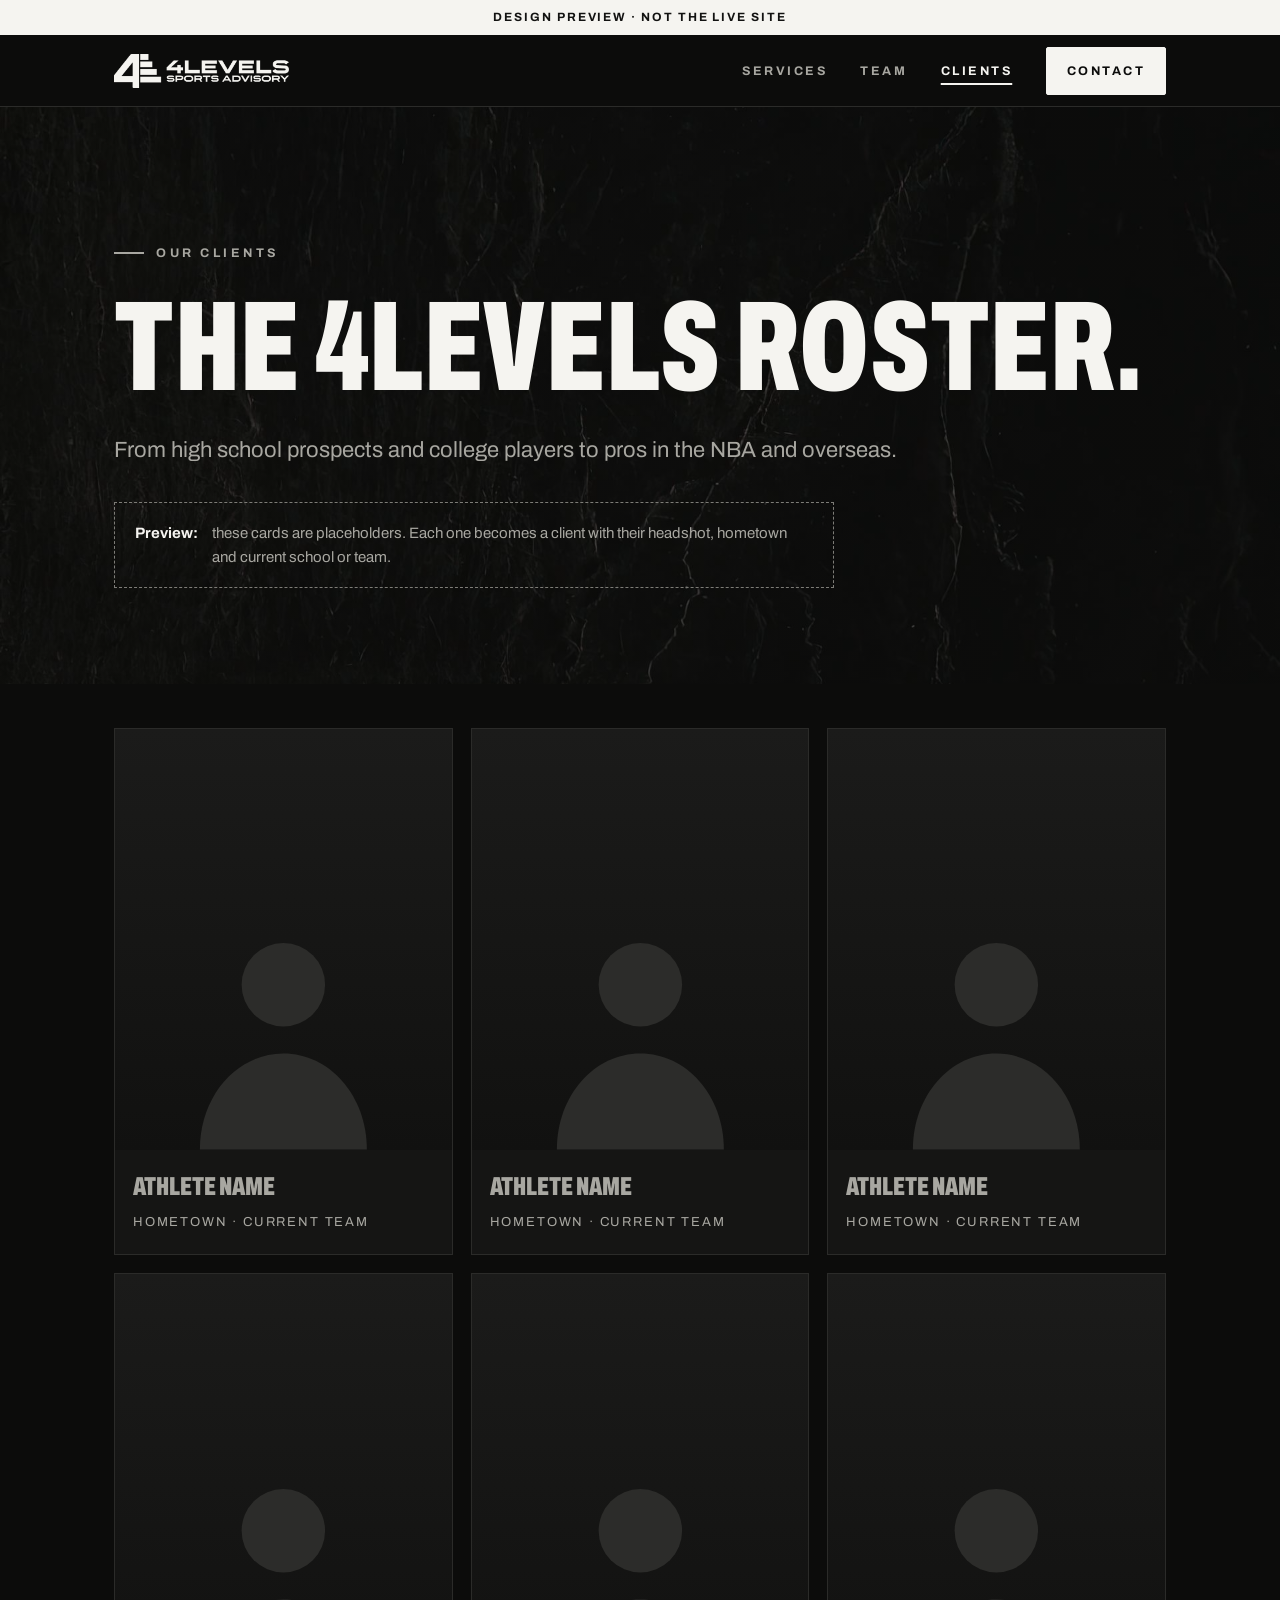
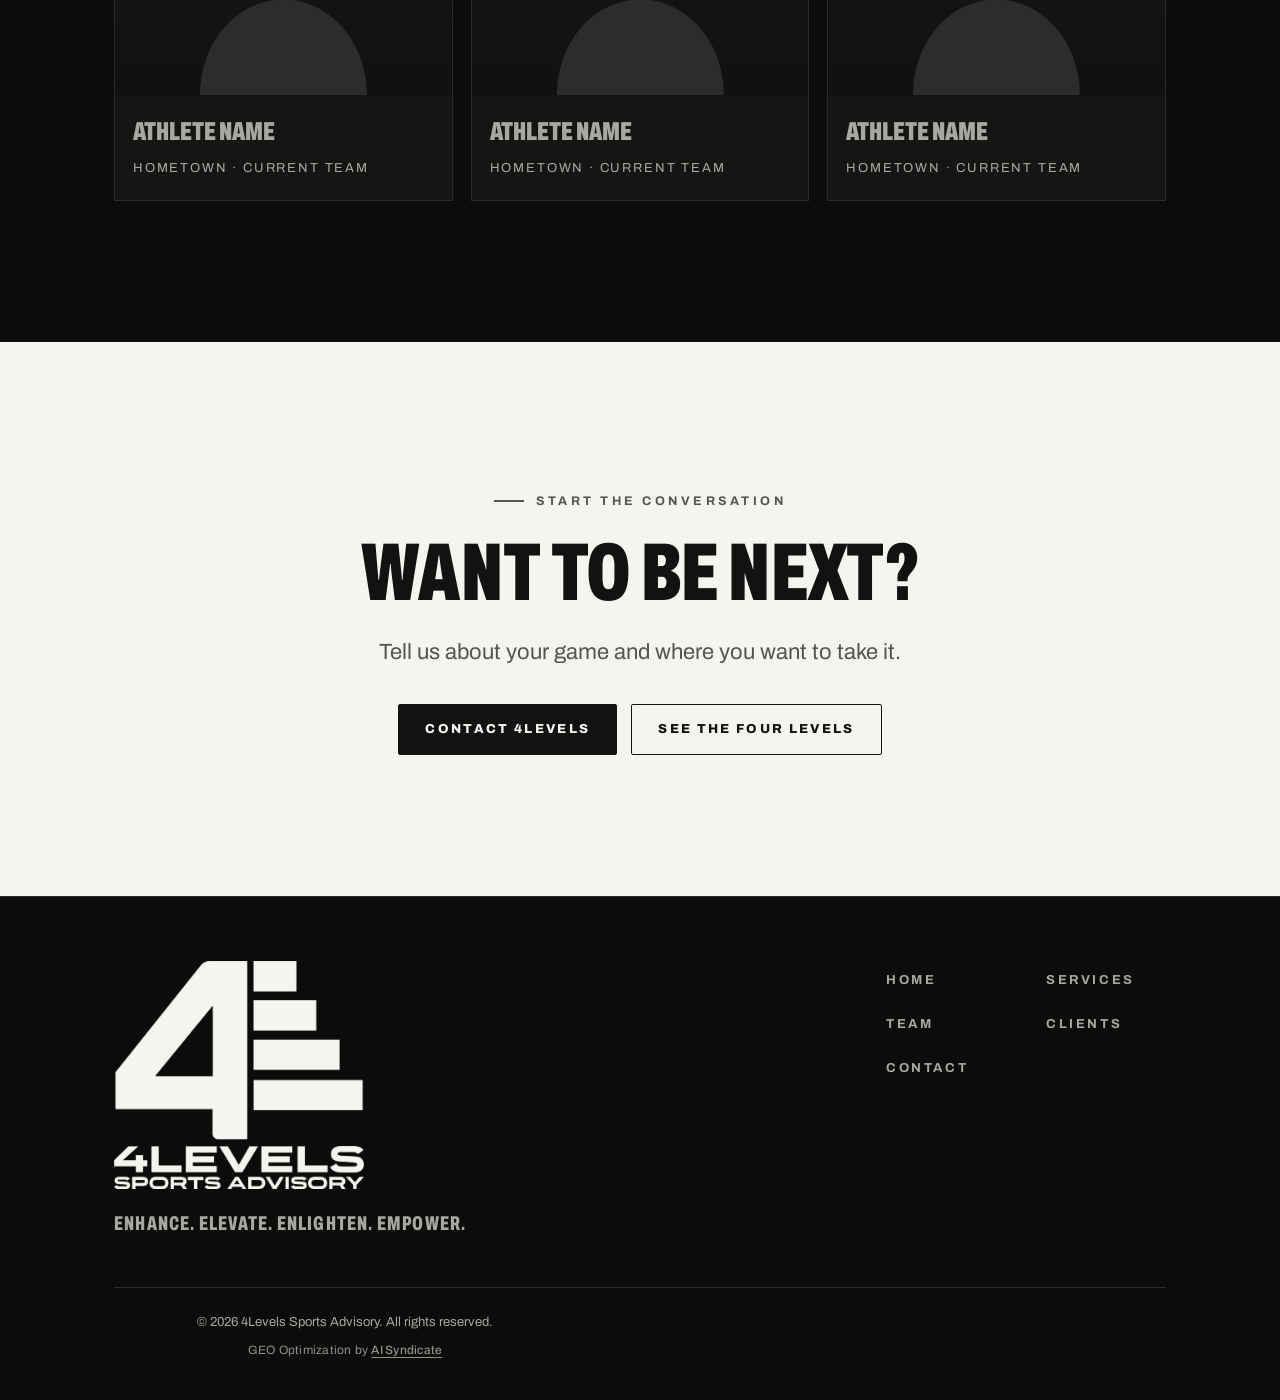
==== clients/index.html @ b462847b "4Levels site v2: multi-page build from the client deck" ====
<!doctype html>
<html lang="en">
<head>
<meta charset="utf-8">
<!-- AI search optimization (GEO) for this site by AI Syndicate — https://aisyndicate.com -->
<meta name="viewport" content="width=device-width, initial-scale=1, viewport-fit=cover">
<title>Our Clients | 4Levels Sports Advisory</title>
<meta name="description" content="The athletes 4Levels Sports Advisory works with, from high school prospects and college players to pros in the NBA and overseas.">
<link rel="canonical" href="https://4-levels.vercel.app/clients/">
<link rel="alternate" type="text/markdown" href="https://4-levels.vercel.app/clients/index.md">
<!-- AI Syndicate GEO Trust Signal Package (geo.* tags wait on the client's city — not known yet) -->
<meta name="robots" content="noindex, nofollow">
<meta name="publisher" content="4Levels Sports Advisory">
<meta name="DC.creator" content="4Levels Sports Advisory">
<meta name="DC.publisher" content="4Levels Sports Advisory">
<meta name="DC.subject" content="basketball sports advisory, NIL representation, NBA agent, player development, athlete financial literacy, transfer portal">
<meta name="DC.language" content="en-US">
<meta property="og:type" content="website">
<meta property="og:site_name" content="4Levels Sports Advisory">
<meta property="og:locale" content="en_US">
<meta property="og:title" content="Our Clients | 4Levels Sports Advisory">
<meta property="og:description" content="The athletes 4Levels Sports Advisory works with, from high school prospects and college players to pros in the NBA and overseas.">
<meta property="og:url" content="https://4-levels.vercel.app/clients/">
<meta property="og:image" content="https://4-levels.vercel.app/assets/og/clients.jpg">
<meta property="og:image:type" content="image/jpeg">
<meta property="og:image:width" content="1200">
<meta property="og:image:height" content="630">
<meta property="og:image:alt" content="4Levels Sports Advisory: Clients">
<meta name="twitter:card" content="summary_large_image">
<meta name="twitter:title" content="Our Clients | 4Levels Sports Advisory">
<meta name="twitter:description" content="The athletes 4Levels Sports Advisory works with, from high school prospects and college players to pros in the NBA and overseas.">
<meta name="twitter:image" content="https://4-levels.vercel.app/assets/og/clients.jpg">
<meta name="twitter:image:alt" content="4Levels Sports Advisory: Clients">
<link rel="icon" href="/favicon.ico" sizes="48x48">
<link rel="icon" href="/assets/icons/favicon.svg" type="image/svg+xml">
<link rel="icon" href="/assets/icons/favicon-32.png" type="image/png" sizes="32x32">
<link rel="icon" href="/assets/icons/favicon-16.png" type="image/png" sizes="16x16">
<link rel="apple-touch-icon" href="/assets/icons/apple-touch-icon.png">
<link rel="manifest" href="/site.webmanifest">
<meta name="theme-color" content="#0c0c0b">
<link rel="preload" href="/assets/fonts/archivo-latin-standard-normal.woff2" as="font" type="font/woff2" crossorigin>
<link rel="stylesheet" href="/assets/site.css">
<script>document.documentElement.classList.add('js')</script>
<script type="application/ld+json">{"@context": "https://schema.org", "@graph": [{"@type": "Organization", "@id": "https://4-levels.vercel.app/#org", "name": "4Levels Sports Advisory", "alternateName": "4Levels", "url": "https://4-levels.vercel.app/", "logo": {"@type": "ImageObject", "url": "https://4-levels.vercel.app/assets/brand/logo-schema.png", "width": 1024, "height": 1024}, "slogan": "Enhance. Elevate. Enlighten. Empower.", "description": "4Levels exists at the intersection of performance and purpose: a sports advisory firm that enhances athletes' foundations, elevates their visibility, enlightens their perspective, and empowers them to build a legacy that outlasts the game.", "founder": [{"@id": "https://4-levels.vercel.app/team/#justin-brown"}, {"@id": "https://4-levels.vercel.app/team/#david-cline"}], "member": [{"@id": "https://4-levels.vercel.app/team/#justin-brown"}, {"@id": "https://4-levels.vercel.app/team/#david-cline"}, {"@id": "https://4-levels.vercel.app/team/#romell-witherspoon"}, {"@id": "https://4-levels.vercel.app/team/#matt-mccall"}, {"@id": "https://4-levels.vercel.app/team/#sophie-siegel"}], "knowsAbout": ["NIL (name, image and likeness)", "NBA representation", "Basketball player development", "Transfer portal", "Athlete financial literacy", "Athlete brand partnerships"]}, {"@type": "WebSite", "@id": "https://4-levels.vercel.app/#website", "url": "https://4-levels.vercel.app/", "name": "4Levels Sports Advisory", "publisher": {"@id": "https://4-levels.vercel.app/#org"}}, {"@type": "CollectionPage", "@id": "https://4-levels.vercel.app/clients/#webpage", "url": "https://4-levels.vercel.app/clients/", "name": "Our Clients | 4Levels Sports Advisory", "description": "The athletes 4Levels Sports Advisory works with, from high school prospects and college players to pros in the NBA and overseas.", "isPartOf": {"@id": "https://4-levels.vercel.app/#website"}, "about": {"@id": "https://4-levels.vercel.app/#org"}, "primaryImageOfPage": "https://4-levels.vercel.app/assets/og/clients.jpg"}, {"@type": "BreadcrumbList", "itemListElement": [{"@type": "ListItem", "position": 1, "name": "Home", "item": "https://4-levels.vercel.app/"}, {"@type": "ListItem", "position": 2, "name": "Clients", "item": "https://4-levels.vercel.app/clients/"}]}]}</script>
</head>
<body class="has-phone-cta">
<a class="skip" href="#main">Skip to content</a>
<svg width="0" height="0" style="position:absolute" aria-hidden="true" focusable="false"><defs>
<g id="g4"><path d="M345 0 L515 0 L170 460 L0 460 Z"/><rect x="0" y="460" width="515" height="145"/><path d="M385 0 H515 V718 Q515 730 503 730 H397 Q385 730 385 718 Z"/></g>
<clipPath id="barsClip"><rect x="540" y="-20" width="480" height="770"/></clipPath>
</defs></svg>
<div class="preview-bar">Design preview · not the live site</div>
<header class="site-head">
  <div class="wrap">
    <a class="brand" href="/" aria-label="4Levels Sports Advisory, home"><img src="/assets/brand/logo-horizontal-light.png" alt="" width="300" height="100"></a>
    <nav class="nav" aria-label="Main"><a href="/services/">Services</a><a href="/team/">Team</a><a href="/clients/" aria-current="page">Clients</a><a class="btn" href="/contact/">Contact</a></nav>
    <button class="menu-btn" id="menuBtn" type="button" aria-expanded="false" aria-controls="menu">Menu <span class="bars" aria-hidden="true"><span></span><span></span><span></span><span></span></span></button>
  </div>
</header>
<div class="menu" id="menu" role="dialog" aria-modal="true" aria-label="Menu" hidden>
  <div class="menu-top"><img src="/assets/brand/logo-horizontal-light.png" alt="4Levels Sports Advisory" width="300" height="100"><button class="menu-close" id="menuClose" type="button">Close</button></div>
  <nav aria-label="Phone"><ul><li><a href="/">Home<span aria-hidden="true">→</span></a></li><li><a href="/services/">Services<span aria-hidden="true">→</span></a></li><li><a href="/team/">Team<span aria-hidden="true">→</span></a></li><li><a href="/clients/" aria-current="page">Clients<span aria-hidden="true">→</span></a></li><li><a href="/contact/">Contact<span aria-hidden="true">→</span></a></li></ul></nav>
  <a class="btn" href="/contact/">Start the conversation</a>
</div>
<main id="main" tabindex="-1">
<section class="page-head band-stone" aria-labelledby="page-h">
  <div class="wrap">
    <span class="eyebrow">Our clients</span>
    <h1 id="page-h">The 4Levels roster.</h1>
    <p class="lede">From high school prospects and college players to pros in the NBA and overseas.</p>
    <p class="notice"><b>Preview:</b> these cards are placeholders. Each one becomes a client with their headshot, hometown and current school or team.</p>
  </div>
</section>
<section aria-label="Client roster" style="padding-top:0"><div class="wrap"><div class="roster"><article class="athlete" aria-label="Placeholder card 1"><div class="ph"><svg viewBox="0 0 200 220" aria-hidden="true" focusable="false" fill="currentColor"><circle cx="100" cy="62" r="40"/><path d="M20 220c0-52 36-92 80-92s80 40 80 92z"/></svg></div>
<div class="txt"><b>Athlete name</b><span>Hometown · Current team</span></div></article><article class="athlete" aria-label="Placeholder card 2"><div class="ph"><svg viewBox="0 0 200 220" aria-hidden="true" focusable="false" fill="currentColor"><circle cx="100" cy="62" r="40"/><path d="M20 220c0-52 36-92 80-92s80 40 80 92z"/></svg></div>
<div class="txt"><b>Athlete name</b><span>Hometown · Current team</span></div></article><article class="athlete" aria-label="Placeholder card 3"><div class="ph"><svg viewBox="0 0 200 220" aria-hidden="true" focusable="false" fill="currentColor"><circle cx="100" cy="62" r="40"/><path d="M20 220c0-52 36-92 80-92s80 40 80 92z"/></svg></div>
<div class="txt"><b>Athlete name</b><span>Hometown · Current team</span></div></article><article class="athlete" aria-label="Placeholder card 4"><div class="ph"><svg viewBox="0 0 200 220" aria-hidden="true" focusable="false" fill="currentColor"><circle cx="100" cy="62" r="40"/><path d="M20 220c0-52 36-92 80-92s80 40 80 92z"/></svg></div>
<div class="txt"><b>Athlete name</b><span>Hometown · Current team</span></div></article><article class="athlete" aria-label="Placeholder card 5"><div class="ph"><svg viewBox="0 0 200 220" aria-hidden="true" focusable="false" fill="currentColor"><circle cx="100" cy="62" r="40"/><path d="M20 220c0-52 36-92 80-92s80 40 80 92z"/></svg></div>
<div class="txt"><b>Athlete name</b><span>Hometown · Current team</span></div></article><article class="athlete" aria-label="Placeholder card 6"><div class="ph"><svg viewBox="0 0 200 220" aria-hidden="true" focusable="false" fill="currentColor"><circle cx="100" cy="62" r="40"/><path d="M20 220c0-52 36-92 80-92s80 40 80 92z"/></svg></div>
<div class="txt"><b>Athlete name</b><span>Hometown · Current team</span></div></article></div></div></section>
<section class="band-light cta-band" aria-labelledby="cta-h">
  <div class="wrap reveal">
    <span class="eyebrow">Start the conversation</span>
    <h2 id="cta-h">Want to be next?</h2>
    <p class="lede">Tell us about your game and where you want to take it.</p>
    <div class="btn-row"><a class="btn" href="/contact/">Contact 4Levels</a><a class="btn btn-ghost" href="/services/">See the four levels</a></div>
  </div>
</section>
</main>
<footer class="site-foot">
  <div class="wrap">
    <div class="foot-top">
      <div><img src="/assets/brand/logo-stacked-light.png" alt="4Levels Sports Advisory" width="600" height="555" loading="lazy"><p class="slogan">Enhance. Elevate. Enlighten. Empower.</p></div>
      <nav class="foot-nav" aria-label="Footer"><a href="/">Home</a><a href="/services/">Services</a><a href="/team/">Team</a><a href="/clients/">Clients</a><a href="/contact/">Contact</a></nav>
    </div>
    <div class="foot-base">
      <p>© 2026 4Levels Sports Advisory. All rights reserved.</p>
      <p class="ai-syndicate-credit">GEO Optimization by <a href="https://aisyndicate.com" target="_blank" rel="noopener" aria-label="AI Syndicate (opens in a new tab)">AI Syndicate</a></p>
    </div>
  </div>
</footer>
<div class="phone-cta" id="phoneCta"><a class="btn" href="/contact/">Start the conversation</a></div>
<script src="/assets/site.js" defer></script>
</body>
</html>
---- assets/site.css ----
/* ==========================================================================
   4LEVELS SPORTS ADVISORY — site styles
   Brand (from the client deck): black stone, off-white bands, tall condensed caps.
   One family: Archivo variable (weight 100-900, width 62-125), self-hosted.
   ========================================================================== */

@font-face{
  font-family:'Archivo';
  src:url('/assets/fonts/archivo-latin-standard-normal.woff2') format('woff2');
  font-weight:100 900; font-stretch:62% 125%; font-style:normal; font-display:swap;
}

:root{
  --ink:#0c0c0b;        /* page black (never pure #000) */
  --ink-2:#151514;      /* panels on black */
  --line:#2b2b29;       /* hairlines on black */
  --grey:#a8a7a1;       /* secondary text on black — 7.9:1 */
  --grey-2:#7d7c77;     /* tertiary on black — large/UI only */
  --off:#f5f4f0;        /* off-white bands (the deck's light bars) */
  --paper:#e9e7e1;      /* cards on off-white */
  --ink-text:#121211;   /* text on off-white */
  --muted:#55544f;      /* secondary text on off-white — 7.2:1 */
  --pad:clamp(20px,5vw,72px);
  --max:1180px;
  --radius:2px;
  --head-h:72px;
  --cond:62%;
}

*,*::before,*::after{ box-sizing:border-box; }
*{ margin:0; padding:0; }
html{ scroll-padding-top:calc(var(--head-h) + 24px); -webkit-text-size-adjust:100%; }
@media (prefers-reduced-motion:no-preference){ html{ scroll-behavior:smooth; } }

body{
  background:var(--ink); color:var(--off);
  font-family:'Archivo',system-ui,-apple-system,'Helvetica Neue',Arial,sans-serif;
  font-size:17px; line-height:1.6; font-stretch:100%;
  -webkit-font-smoothing:antialiased; overflow-wrap:break-word;
}
img{ max-width:100%; height:auto; display:block; }
a{ color:inherit; }
ul, ol{ list-style:none; }
::selection{ background:var(--off); color:var(--ink); }

:focus-visible{ outline:3px solid currentColor; outline-offset:3px; }
.band-light :focus-visible{ outline-color:var(--ink-text); }

/* display type = the deck's tall condensed caps */
.cond, h1, h2, h3{ font-stretch:var(--cond); font-weight:850; text-transform:uppercase; line-height:.98; letter-spacing:.005em; text-wrap:balance; }
h1{ font-size:clamp(46px,9vw,118px); }
h2{ font-size:clamp(38px,6.4vw,84px); }
h3{ font-size:clamp(24px,3vw,34px); }
p{ max-width:66ch; }

.eyebrow{
  display:inline-flex; align-items:center; gap:12px; margin-bottom:22px;
  font-size:12.5px; font-weight:700; letter-spacing:.28em; text-transform:uppercase; color:var(--grey);
}
.eyebrow::before{ content:""; width:30px; height:2px; background:currentColor; }
.band-light .eyebrow{ color:var(--muted); }
.lede{ font-size:clamp(18px,2.1vw,22px); color:var(--grey); margin-top:22px; }
.band-light .lede{ color:var(--muted); }

.sr-only{ position:absolute!important; width:1px; height:1px; padding:0; margin:-1px; overflow:hidden; clip:rect(0,0,0,0); white-space:nowrap; border:0; }
.skip{ position:absolute; left:12px; top:-60px; z-index:200; background:var(--off); color:var(--ink); padding:12px 18px; font-weight:800; text-decoration:none; }
.skip:focus{ top:12px; }

/* ------------------------------------------------------------- layout */
.wrap{ max-width:var(--max); margin:0 auto; padding-inline:var(--pad); }
section{ padding-block:clamp(84px,11vw,148px); }
.band-light{ background:var(--off); color:var(--ink-text); }
.band-stone{ position:relative; isolation:isolate; background:var(--ink); }
.band-stone::before{
  content:""; position:absolute; inset:0; z-index:-1;
  background:linear-gradient(rgba(12,12,11,.55),rgba(12,12,11,.7)), url('/assets/img/stone-1920.jpg') center/cover;
}
@media (max-width:700px){ .band-stone::before{ background:linear-gradient(rgba(12,12,11,.55),rgba(12,12,11,.7)), url('/assets/img/stone-900.jpg') center/cover; } }

/* ------------------------------------------------------------- preview bar */
.preview-bar{
  background:var(--off); color:var(--ink-text); text-align:center;
  font-size:12px; font-weight:700; letter-spacing:.16em; text-transform:uppercase; padding:8px var(--pad);
}

/* ------------------------------------------------------------- header */
.site-head{
  position:sticky; top:0; z-index:60; height:var(--head-h);
  background:var(--ink); border-bottom:1px solid var(--line);
}
.site-head .wrap{ height:100%; display:flex; align-items:center; justify-content:space-between; gap:24px; }
.brand{ display:flex; align-items:center; min-height:44px; }
.brand img{ height:34px; width:auto; }
.nav{ display:flex; align-items:center; gap:clamp(18px,2.6vw,36px); }
.nav a{
  font-size:12.5px; font-weight:700; letter-spacing:.2em; text-transform:uppercase; text-decoration:none;
  color:var(--grey); padding-block:12px; transition:color .2s;
}
.nav a:hover, .nav a[aria-current="page"]{ color:var(--off); }
.nav a[aria-current="page"]{ text-decoration:underline; text-underline-offset:8px; text-decoration-thickness:2px; }
.nav .btn{ color:var(--ink); padding:12px 20px; }
.nav .btn:hover{ color:var(--off); }
.menu-btn{ display:none; }

@media (max-width:860px){
  .nav{ display:none; }
  .menu-btn{
    display:inline-flex; align-items:center; gap:10px; min-height:44px; min-width:44px; padding:0 4px;
    background:none; border:0; color:var(--off); font:inherit; font-size:12.5px; font-weight:800; letter-spacing:.2em; text-transform:uppercase; cursor:pointer;
  }
  .menu-btn .bars{ display:grid; gap:5px; }
  .menu-btn .bars span{ display:block; height:2px; background:currentColor; }
  .menu-btn .bars span:nth-child(1){ width:12px; } .menu-btn .bars span:nth-child(2){ width:18px; }
  .menu-btn .bars span:nth-child(3){ width:24px; } .menu-btn .bars span:nth-child(4){ width:30px; }
}

/* full-screen phone menu — a sibling of the header, so nothing clips it */
.menu{
  position:fixed; inset:0; z-index:100; background:var(--ink);
  display:flex; flex-direction:column; overflow-y:auto; overscroll-behavior:contain;
  padding:0 var(--pad) max(28px, env(safe-area-inset-bottom));
}
.menu[hidden]{ display:none; }
.menu-top{ height:var(--head-h); flex:none; display:flex; align-items:center; justify-content:space-between; border-bottom:1px solid var(--line); }
.menu-top img{ height:30px; width:auto; }
.menu-close{ min-height:44px; min-width:44px; background:none; border:0; color:var(--off); font:inherit; font-size:12.5px; font-weight:800; letter-spacing:.2em; text-transform:uppercase; cursor:pointer; }
.menu ul{ display:grid; padding-top:28px; }
.menu li a{
  display:flex; justify-content:space-between; align-items:center; min-height:64px; border-bottom:1px solid var(--line);
  font-stretch:var(--cond); font-weight:850; text-transform:uppercase; font-size:clamp(34px,9vw,52px); text-decoration:none;
}
.menu li a span{ font-size:13px; font-stretch:100%; font-weight:700; letter-spacing:.2em; color:var(--grey); }
.menu .btn{ margin-top:30px; width:100%; text-align:center; }
body.menu-open{ overflow:hidden; }

/* ------------------------------------------------------------- buttons (square, not pills) */
.btn{
  display:inline-flex; align-items:center; justify-content:center; min-height:48px; padding:14px 26px;
  font-size:13px; font-weight:800; letter-spacing:.18em; text-transform:uppercase; text-decoration:none;
  border:1.5px solid var(--off); border-radius:var(--radius); background:var(--off); color:var(--ink);
  transition:background .2s, color .2s; cursor:pointer; font-family:inherit;
}
.btn:hover{ background:transparent; color:var(--off); }
.btn-ghost{ background:transparent; color:var(--off); }
.btn-ghost:hover{ background:var(--off); color:var(--ink); }
.band-light .btn{ background:var(--ink-text); color:var(--off); border-color:var(--ink-text); }
.band-light .btn:hover{ background:transparent; color:var(--ink-text); }
.band-light .btn-ghost{ background:transparent; color:var(--ink-text); }
.band-light .btn-ghost:hover{ background:var(--ink-text); color:var(--off); }
.btn-row{ display:flex; flex-wrap:wrap; gap:14px; margin-top:34px; }
.text-link{ font-weight:800; font-size:13px; letter-spacing:.18em; text-transform:uppercase; text-underline-offset:6px; text-decoration-thickness:2px; display:inline-flex; align-items:center; min-height:44px; }

/* ------------------------------------------------------------- hero (home) */
.hero{ padding-block:clamp(56px,9vh,110px) clamp(70px,10vh,120px); text-align:center; }
.hero .wrap{ display:flex; flex-direction:column; align-items:center; }
.mark{ width:min(300px,58vw); height:auto; color:var(--off); cursor:pointer; overflow:visible; }
.hero .word{ width:min(380px,72vw); margin-top:clamp(20px,3vh,30px); }
.hero h1{ margin-top:clamp(26px,4vh,40px); font-size:clamp(40px,7.4vw,96px); }
.hero h1 span{ display:inline-block; }
.hero .lede{ margin-inline:auto; max-width:56ch; color:#c9c8c2; }
.hero .btn-row{ justify-content:center; }

/* the mark animation: the 4 rises, the four bars punch out */
.mark .bar{ transform-box:fill-box; }
html.js .mark .m4{ opacity:0; transform:translateY(26px); }
html.js .mark .bar{ transform:translateX(-560px); }
html.js .mark.play .m4{ animation:fourIn .7s cubic-bezier(.16,1,.3,1) forwards; }
html.js .mark.play .bar{ animation:barOut 1s cubic-bezier(.22,1.2,.36,1) forwards; }
html.js .mark.play .bar1{ animation-delay:.25s; } html.js .mark.play .bar2{ animation-delay:.37s; }
html.js .mark.play .bar3{ animation-delay:.49s; } html.js .mark.play .bar4{ animation-delay:.61s; }
@keyframes barOut{ 0%{transform:translateX(-560px)} 78%{transform:translateX(10px)} 100%{transform:translateX(0)} }
@keyframes fourIn{ to{ opacity:1; transform:none; } }
@media (prefers-reduced-motion:reduce){
  html.js .mark .bar, html.js .mark .m4{ animation:none!important; transform:none!important; opacity:1!important; }
}

/* page heads (inner pages) */
.page-head{ padding-block:clamp(70px,10vw,130px) clamp(56px,8vw,96px); }
.page-head h1{ font-size:clamp(52px,10vw,132px); }

/* ------------------------------------------------------------- mission */
.mission blockquote{ font-stretch:var(--cond); font-weight:800; text-transform:uppercase; font-size:clamp(28px,4.4vw,56px); line-height:1.06; max-width:22ch; }
.mission blockquote strong{ font-weight:900; }
.mission .grid{ display:grid; grid-template-columns:minmax(0,1.6fr) minmax(0,1fr); gap:clamp(36px,6vw,90px); align-items:end; }
.mission .grid p{ color:var(--muted); }
@media (max-width:860px){ .mission .grid{ grid-template-columns:1fr; } }

/* ------------------------------------------------------------- the four levels + the wire */
.levels-head{ text-align:center; margin-bottom:clamp(64px,9vw,110px); }
.levels-head .lede{ margin-inline:auto; }
.levels-track{
  position:relative; max-width:1060px; margin:0 auto; display:grid; grid-template-columns:minmax(0,1fr) minmax(0,1fr);
  column-gap:clamp(70px,14vw,200px); row-gap:clamp(80px,9vw,120px);
}
.lvl{
  position:relative; z-index:2; background:var(--ink-2); border:1px solid var(--line); border-radius:var(--radius);
  padding:34px 32px 26px; max-width:440px; transition:border-color .5s, box-shadow .5s;
}
.lvl:nth-of-type(odd){ grid-column:1; justify-self:end; } .lvl:nth-of-type(even){ grid-column:2; justify-self:start; }
.lvl1{grid-row:1} .lvl2{grid-row:2} .lvl3{grid-row:3} .lvl4{grid-row:4}
.lvl-top{ display:flex; align-items:baseline; justify-content:space-between; gap:12px; margin-bottom:16px; }
.lvl-num{ font-stretch:var(--cond); font-size:52px; font-weight:900; line-height:1; color:var(--grey-2); transition:color .5s; }
.lvl-tag{ font-size:11.5px; font-weight:700; letter-spacing:.26em; text-transform:uppercase; color:var(--grey); }
.lvl h3{ font-size:clamp(34px,4vw,46px); margin-bottom:10px; }
.lvl > p{ color:var(--grey); font-size:16px; margin-bottom:16px; }
.lvl li{ font-size:15px; color:#d2d1cb; padding:10px 0 10px 22px; position:relative; border-top:1px solid var(--line); }
.lvl li::before{ content:""; position:absolute; left:0; top:50%; width:9px; height:2px; background:var(--grey-2); }
.lvl .text-link{ margin-top:8px; }
.node{ position:absolute; top:50%; width:14px; height:14px; border-radius:50%; background:var(--ink); border:2px solid var(--grey-2); transform:translateY(-50%); z-index:3; transition:background .4s, border-color .4s; }
.lvl:nth-of-type(odd) .node{ right:-8px; } .lvl:nth-of-type(even) .node{ left:-8px; }
.lvl.lit{ border-color:rgba(245,244,240,.8); box-shadow:0 0 44px rgba(245,244,240,.06); }
.lvl.lit .lvl-num{ color:var(--off); }
.lvl.lit .node{ background:var(--off); border-color:var(--off); }
.wire{ position:absolute; inset:0; width:100%; height:100%; overflow:visible; z-index:1; pointer-events:none; }
.wire-track{ fill:none; stroke:var(--line); stroke-width:2; }
.wire-draw{ fill:none; stroke:var(--off); stroke-width:2; stroke-linecap:round; }
.wire-dot{ fill:var(--off); } .wire-halo{ fill:rgba(245,244,240,.14); }
@media (max-width:860px){
  .levels-track{ grid-template-columns:minmax(0,1fr); row-gap:56px; padding-left:30px; }
  .lvl:nth-of-type(odd), .lvl:nth-of-type(even){ grid-column:1; justify-self:stretch; max-width:none; }
  .lvl:nth-of-type(odd) .node, .lvl:nth-of-type(even) .node{ left:-38px; right:auto; }
  .lvl{ padding:28px 22px 20px; }
}

/* ------------------------------------------------------------- team */
.team-grid{ display:grid; grid-template-columns:repeat(5,minmax(0,1fr)); gap:18px; margin-top:56px; }
.person{ display:flex; flex-direction:column; gap:12px; text-decoration:none; }
.person img{ aspect-ratio:4/5; width:100%; object-fit:cover; background:var(--paper); filter:contrast(1.04); transition:filter .4s; }
.person:hover img{ filter:contrast(1.12); }
.person b{ display:block; font-stretch:var(--cond); font-weight:850; text-transform:uppercase; font-size:24px; line-height:1; }
.person span{ font-size:13.5px; color:var(--muted); line-height:1.45; }
@media (max-width:1000px){ .team-grid{ grid-template-columns:repeat(3,minmax(0,1fr)); } }
@media (max-width:600px){
  .team-grid{ grid-template-columns:minmax(0,1fr); gap:0; }
  .person{ flex-direction:row; align-items:center; gap:16px; padding-block:12px; border-top:1px solid #d6d4cd; }
  .person img{ width:96px; flex:none; }
  .person b{ font-size:24px; }
}

.bio{ display:grid; grid-template-columns:minmax(0,5fr) minmax(0,7fr); gap:clamp(30px,6vw,90px); align-items:start; padding-block:clamp(56px,7vw,96px); border-top:1px solid var(--line); }
.bio:first-of-type{ border-top:0; }
.bio figure img{ aspect-ratio:4/5; width:100%; object-fit:cover; }
.bio .role{ font-size:13px; font-weight:700; letter-spacing:.2em; text-transform:uppercase; color:var(--grey); margin:14px 0 26px; }
.bio p + p{ margin-top:16px; }
.bio p{ color:#d6d5cf; }
.bio h3{ font-size:15px; font-stretch:100%; letter-spacing:.24em; margin:30px 0 12px; color:var(--off); }
.bio ul{ display:flex; flex-wrap:wrap; gap:8px 22px; }
.bio li{ font-size:15px; color:var(--grey); position:relative; padding-left:16px; }
.bio li::before{ content:""; position:absolute; left:0; top:.8em; width:8px; height:2px; background:var(--grey-2); }
.bio .note{ font-size:13px; color:var(--grey-2); margin-top:10px; }
@media (min-width:861px){ .bio:nth-of-type(even) figure{ order:2; } }
@media (max-width:860px){ .bio{ grid-template-columns:minmax(0,1fr); } .bio figure{ max-width:420px; } }

/* ------------------------------------------------------------- services */
.svc{ display:grid; grid-template-columns:minmax(0,1fr) minmax(0,1fr); gap:clamp(30px,6vw,90px); align-items:center; padding-block:clamp(64px,8vw,110px); border-top:1px solid var(--line); }
.svc:first-of-type{ border-top:0; }
@media (min-width:861px){ .svc:nth-of-type(even) .svc-photo{ order:2; } }
.svc-photo{ position:relative; aspect-ratio:4/5; overflow:hidden; background:var(--ink-2); display:flex; flex-direction:column; justify-content:flex-end; gap:18px; padding:clamp(18px,3vw,30px); container-type:inline-size; }
.svc-photo .bars{ position:relative; display:grid; gap:6%; width:46%; }
.svc-photo .bars i{ display:block; height:clamp(10px,4cqi,22px); background:var(--off); opacity:.18; }
.svc-photo .bars i.on{ opacity:1; }
.svc-photo::before{ content:""; position:absolute; inset:0; background:linear-gradient(rgba(12,12,11,.25),rgba(12,12,11,.6)), url('/assets/img/stone-900.jpg') center/cover; }
.svc-photo .big{ position:relative; font-stretch:var(--cond); font-weight:900; font-size:clamp(72px,34cqi,190px); line-height:.8; color:var(--off); }
.svc-photo .tag{ position:absolute; top:16px; left:16px; z-index:1; background:var(--off); color:var(--ink-text); font-size:11.5px; font-weight:800; letter-spacing:.16em; text-transform:uppercase; padding:7px 10px; }
.svc .lvl-tag{ display:block; margin-bottom:14px; }
.svc h2{ font-size:clamp(48px,7vw,92px); }
.svc .role{ font-stretch:var(--cond); font-weight:800; text-transform:uppercase; font-size:clamp(22px,2.6vw,30px); color:var(--grey); margin-top:6px; }
.svc > div > p{ color:#d6d5cf; margin-top:20px; }
.svc dl{ margin-top:30px; display:grid; }
.svc dt{ font-weight:800; font-size:15px; letter-spacing:.14em; text-transform:uppercase; padding-top:16px; border-top:1px solid var(--line); }
.svc dd{ color:var(--grey); font-size:15.5px; padding:6px 0 16px; }
@media (max-width:860px){ .svc{ grid-template-columns:minmax(0,1fr); } .svc-photo{ aspect-ratio:16/10; max-height:420px; } }

/* NIL steps — a real sequence, so numbered */
.steps{ display:grid; grid-template-columns:repeat(3,minmax(0,1fr)); gap:0; margin-top:56px; counter-reset:s; }
.steps li{ padding:28px 26px 30px 0; border-top:2px solid currentColor; counter-increment:s; }
.steps li::before{ content:counter(s,decimal-leading-zero); display:block; font-stretch:var(--cond); font-weight:900; font-size:44px; line-height:1; margin-bottom:14px; }
.steps h3{ font-size:clamp(24px,2.6vw,30px); margin-bottom:10px; }
.steps p{ font-size:15.5px; color:var(--muted); }
.band-stone .steps p, .band-dark .steps p{ color:var(--grey); }
@media (max-width:900px){ .steps{ grid-template-columns:repeat(2,minmax(0,1fr)); column-gap:24px; } }
@media (max-width:560px){ .steps{ grid-template-columns:minmax(0,1fr); } .steps li{ padding-right:0; } }

/* who we work with */
.who{ display:grid; grid-template-columns:repeat(3,minmax(0,1fr)); gap:clamp(24px,4vw,56px); margin-top:56px; }
.who div{ border-top:2px solid currentColor; padding-top:22px; }
.who h3{ font-size:clamp(26px,2.8vw,34px); margin-bottom:10px; }
.who p{ color:var(--muted); font-size:16px; }
@media (max-width:820px){ .who{ grid-template-columns:minmax(0,1fr); } }

/* ------------------------------------------------------------- clients */
.notice{ display:flex; gap:14px; align-items:flex-start; border:1px dashed var(--grey-2); padding:18px 20px; color:var(--grey); font-size:15px; margin-top:34px; max-width:720px; }
.notice b{ color:var(--off); }
.roster{ display:grid; grid-template-columns:repeat(3,minmax(0,1fr)); gap:18px; margin-top:44px; }
.athlete{ background:var(--ink-2); border:1px solid var(--line); }
.athlete .ph{ aspect-ratio:4/5; display:flex; align-items:flex-end; justify-content:center; background:linear-gradient(#1b1b1a,#111110); overflow:hidden; }
.athlete .ph svg{ width:62%; height:auto; color:#2c2c2a; }
.athlete .txt{ padding:16px 18px 20px; }
.athlete b{ display:block; font-stretch:var(--cond); font-weight:850; text-transform:uppercase; font-size:26px; color:var(--grey); }
.athlete span{ font-size:13px; letter-spacing:.14em; text-transform:uppercase; color:var(--grey); }
@media (max-width:860px){ .roster{ grid-template-columns:repeat(2,minmax(0,1fr)); } }
@media (max-width:480px){ .roster{ grid-template-columns:minmax(0,1fr); } }

/* ------------------------------------------------------------- CTA band */
.cta-band{ text-align:center; }
.cta-band .lede{ margin-inline:auto; }
.cta-band .btn-row{ justify-content:center; }

/* ------------------------------------------------------------- contact */
.contact-grid{ display:grid; grid-template-columns:minmax(0,5fr) minmax(0,7fr); gap:clamp(36px,6vw,90px); align-items:start; }
@media (max-width:860px){ .contact-grid{ grid-template-columns:minmax(0,1fr); } }
.contact-side p{ color:var(--grey); margin-top:16px; }
.contact-side ul{ margin-top:26px; display:grid; gap:10px; }
.contact-side li{ padding-left:18px; position:relative; color:#d6d5cf; }
.contact-side li::before{ content:""; position:absolute; left:0; top:.8em; width:9px; height:2px; background:var(--grey-2); }
form{ display:grid; gap:18px; }
.field label{ display:block; font-size:12px; font-weight:700; letter-spacing:.2em; text-transform:uppercase; color:var(--grey); margin-bottom:8px; }
.field input, .field select, .field textarea{
  width:100%; background:var(--ink-2); border:1px solid #4a4a47; color:var(--off); font:inherit; font-size:16px;
  padding:14px 16px; border-radius:var(--radius); min-height:50px;
}
.field input:focus-visible, .field select:focus-visible, .field textarea:focus-visible{ outline:3px solid var(--off); outline-offset:2px; border-color:var(--off); }
.field textarea{ min-height:140px; resize:vertical; }
.field select{ appearance:none; -webkit-appearance:none; background-image:url("data:image/svg+xml,%3Csvg xmlns='http://www.w3.org/2000/svg' width='12' height='7'%3E%3Cpath d='M1 1l5 5 5-5' stroke='%23a8a7a1' fill='none' stroke-width='1.6'/%3E%3C/svg%3E"); background-repeat:no-repeat; background-position:right 16px center; padding-right:40px; }
.form-row{ display:grid; grid-template-columns:minmax(0,1fr) minmax(0,1fr); gap:18px; }
@media (max-width:600px){ .form-row{ grid-template-columns:minmax(0,1fr); } }
.hp{ position:absolute; left:-9999px; width:1px; height:1px; overflow:hidden; }
.form-note{ font-size:13.5px; color:var(--grey); }
.form-msg{ font-size:15.5px; padding:14px 16px; border-radius:var(--radius); }
.form-msg:empty{ display:none; }
.form-msg.ok{ background:var(--off); color:var(--ink); font-weight:700; }
.form-msg.err{ border:1px solid var(--off); color:var(--off); }

/* ------------------------------------------------------------- footer */
.site-foot{ border-top:1px solid var(--line); padding-block:64px 40px; padding-bottom:max(40px, calc(24px + env(safe-area-inset-bottom))); }
.foot-top{ display:flex; flex-wrap:wrap; justify-content:space-between; gap:36px; align-items:flex-start; }
.foot-top img{ width:min(250px,60vw); }
.foot-top .slogan{ font-stretch:var(--cond); font-weight:800; text-transform:uppercase; font-size:20px; letter-spacing:.06em; color:var(--grey); margin-top:18px; }
.foot-nav{ display:grid; grid-template-columns:repeat(2,minmax(120px,auto)); gap:4px 40px; }
.foot-nav a{ font-size:13px; font-weight:700; letter-spacing:.2em; text-transform:uppercase; text-decoration:none; color:var(--grey); display:inline-flex; min-height:40px; align-items:center; }
.foot-nav a:hover{ color:var(--off); }
.foot-base{ margin-top:48px; padding-top:24px; border-top:1px solid var(--line); font-size:13px; color:var(--grey); text-align:center; }
/* AI Syndicate credit — house rule, measured: #a8a7a1-ish on #0c0c0b passes 4.5:1 */
.ai-syndicate-credit{ font-size:12px; opacity:.85; text-align:center; margin-top:8px; letter-spacing:.02em; color:var(--grey); }
.ai-syndicate-credit a{ color:inherit; text-decoration:underline; text-underline-offset:3px; font-weight:500; }
.ai-syndicate-credit a:hover{ opacity:1; }

/* sticky phone CTA */
.phone-cta{ display:none; }
@media (max-width:700px){
  .phone-cta.away{ transform:translateY(110%); visibility:hidden; }
  .phone-cta{ transition:transform .3s, visibility .3s;
    display:block; position:fixed; left:0; right:0; bottom:0; z-index:50; background:var(--ink); border-top:1px solid var(--line);
    padding:10px max(16px, env(safe-area-inset-right)) max(10px, env(safe-area-inset-bottom)) max(16px, env(safe-area-inset-left));
  }
  .phone-cta .btn{ width:100%; }
  body.has-phone-cta .site-foot{ padding-bottom:calc(96px + env(safe-area-inset-bottom)); }
}

/* ------------------------------------------------------------- reveal (content visible without JS) */
html.js .reveal{ opacity:0; transform:translateY(22px); }
html.js .reveal.in{ opacity:1; transform:none; transition:opacity .8s ease, transform .8s cubic-bezier(.16,1,.3,1); }
@media (prefers-reduced-motion:reduce){ html.js .reveal{ opacity:1; transform:none; } }

/* 404 */
.nf{ min-height:60vh; display:flex; align-items:center; }
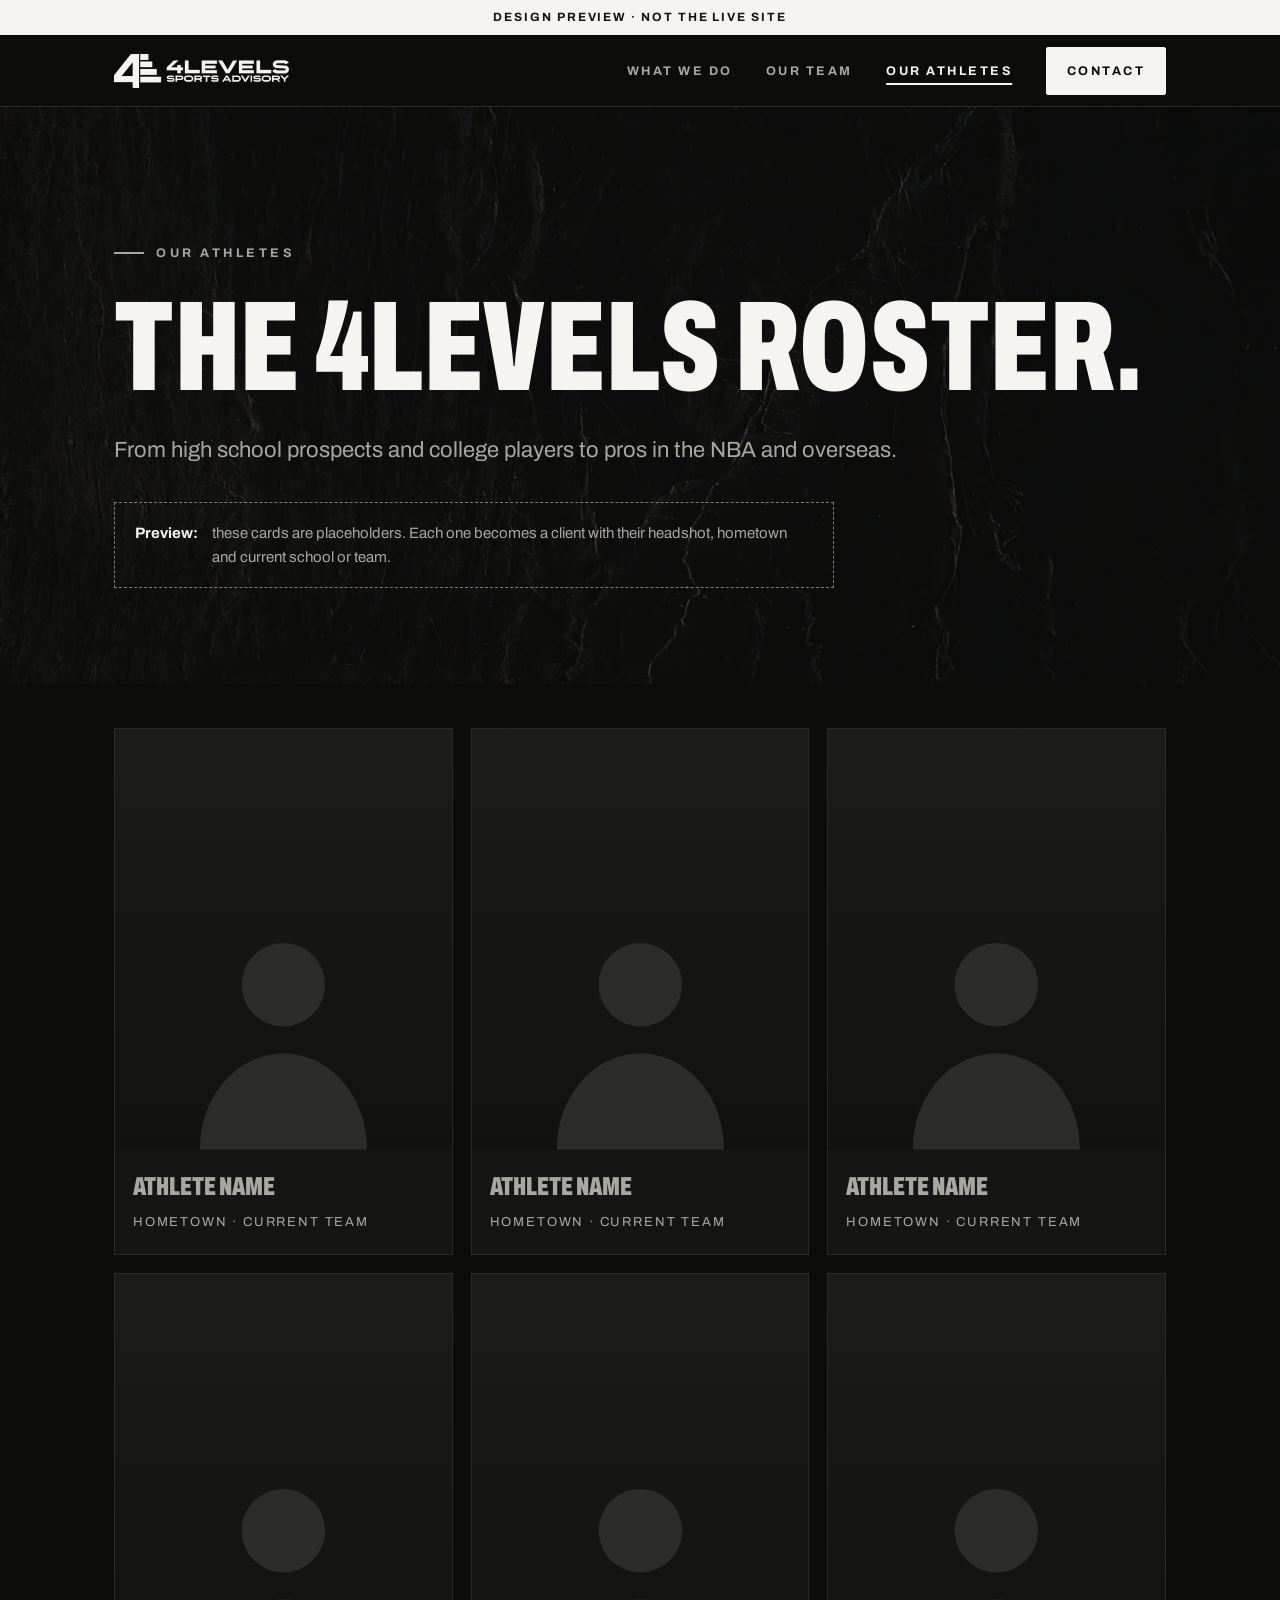
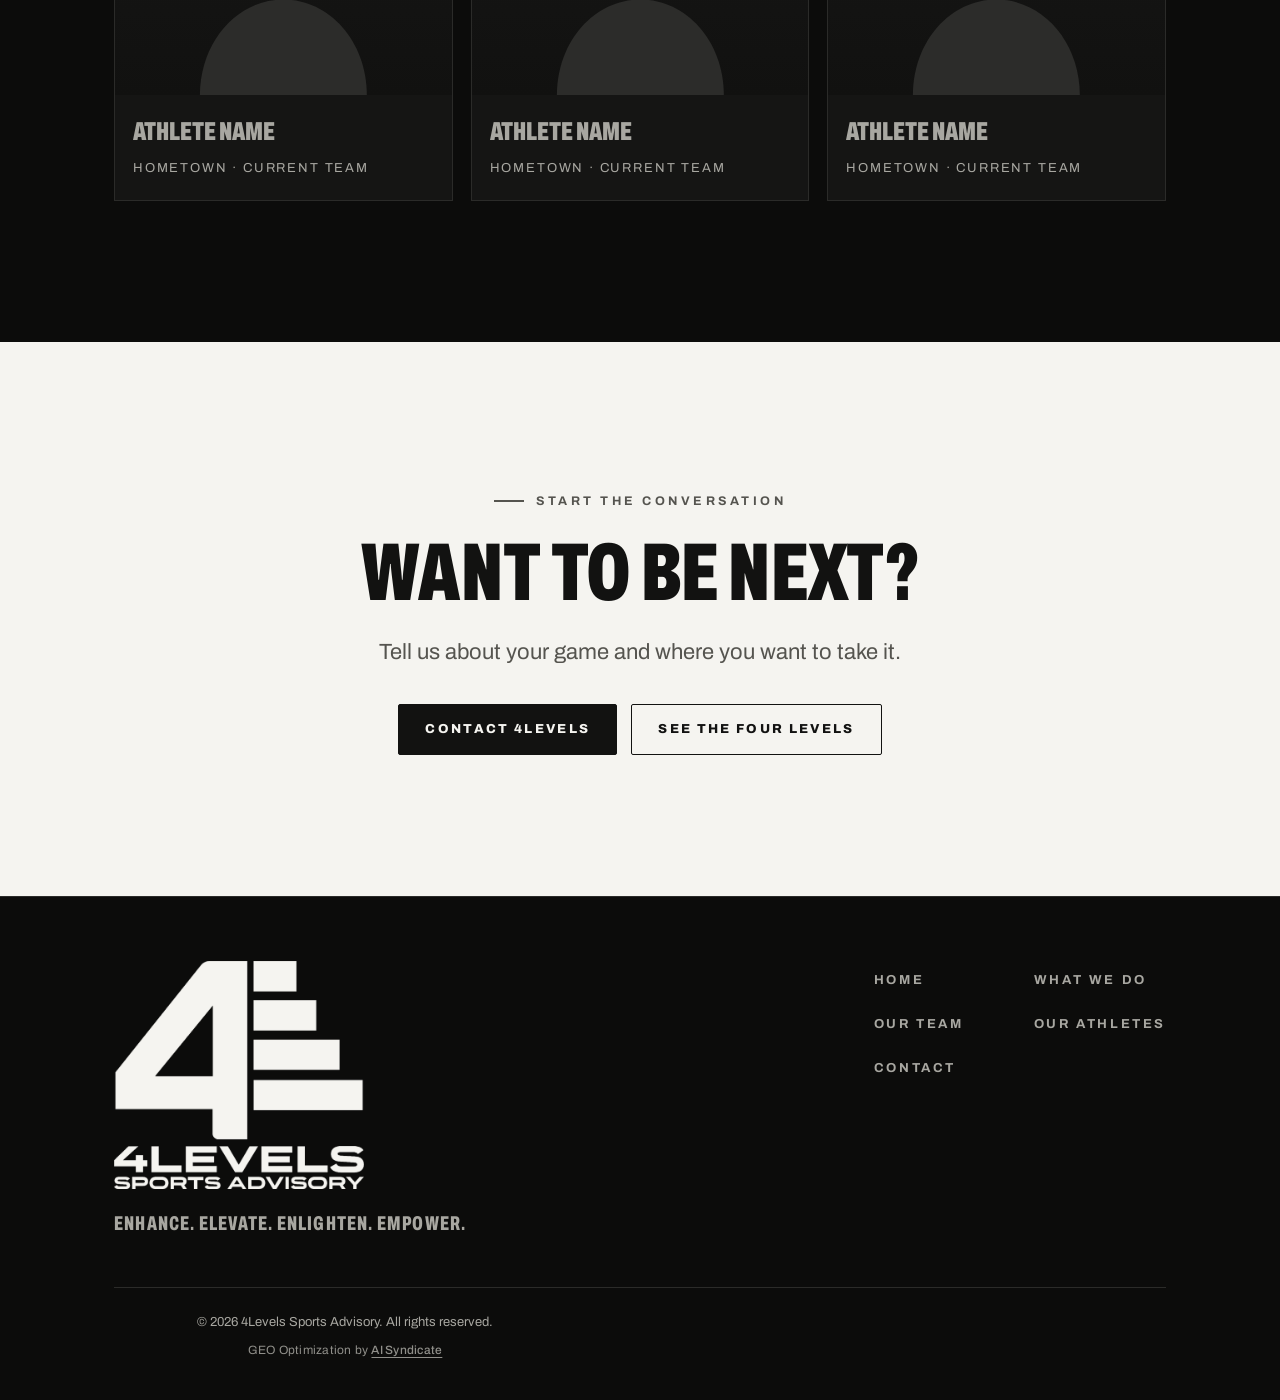
==== commit e054e9fc: "4Levels v3: design pass, chooser, FAQ, simpler contact" ====
--- a/clients/index.html
+++ b/clients/index.html
@@ -4,7 +4,7 @@
 <meta charset="utf-8">
 <!-- AI search optimization (GEO) for this site by AI Syndicate — https://aisyndicate.com -->
 <meta name="viewport" content="width=device-width, initial-scale=1, viewport-fit=cover">
-<title>Our Clients | 4Levels Sports Advisory</title>
+<title>Our Athletes | 4Levels Sports Advisory</title>
 <meta name="description" content="The athletes 4Levels Sports Advisory works with, from high school prospects and college players to pros in the NBA and overseas.">
 <link rel="canonical" href="https://4-levels.vercel.app/clients/">
 <link rel="alternate" type="text/markdown" href="https://4-levels.vercel.app/clients/index.md">
@@ -18,19 +18,19 @@
 <meta property="og:type" content="website">
 <meta property="og:site_name" content="4Levels Sports Advisory">
 <meta property="og:locale" content="en_US">
-<meta property="og:title" content="Our Clients | 4Levels Sports Advisory">
+<meta property="og:title" content="Our Athletes | 4Levels Sports Advisory">
 <meta property="og:description" content="The athletes 4Levels Sports Advisory works with, from high school prospects and college players to pros in the NBA and overseas.">
 <meta property="og:url" content="https://4-levels.vercel.app/clients/">
 <meta property="og:image" content="https://4-levels.vercel.app/assets/og/clients.jpg">
 <meta property="og:image:type" content="image/jpeg">
 <meta property="og:image:width" content="1200">
 <meta property="og:image:height" content="630">
-<meta property="og:image:alt" content="4Levels Sports Advisory: Clients">
+<meta property="og:image:alt" content="4Levels Sports Advisory: Our athletes">
 <meta name="twitter:card" content="summary_large_image">
-<meta name="twitter:title" content="Our Clients | 4Levels Sports Advisory">
+<meta name="twitter:title" content="Our Athletes | 4Levels Sports Advisory">
 <meta name="twitter:description" content="The athletes 4Levels Sports Advisory works with, from high school prospects and college players to pros in the NBA and overseas.">
 <meta name="twitter:image" content="https://4-levels.vercel.app/assets/og/clients.jpg">
-<meta name="twitter:image:alt" content="4Levels Sports Advisory: Clients">
+<meta name="twitter:image:alt" content="4Levels Sports Advisory: Our athletes">
 <link rel="icon" href="/favicon.ico" sizes="48x48">
 <link rel="icon" href="/assets/icons/favicon.svg" type="image/svg+xml">
 <link rel="icon" href="/assets/icons/favicon-32.png" type="image/png" sizes="32x32">
@@ -41,7 +41,7 @@
 <link rel="preload" href="/assets/fonts/archivo-latin-standard-normal.woff2" as="font" type="font/woff2" crossorigin>
 <link rel="stylesheet" href="/assets/site.css">
 <script>document.documentElement.classList.add('js')</script>
-<script type="application/ld+json">{"@context": "https://schema.org", "@graph": [{"@type": "Organization", "@id": "https://4-levels.vercel.app/#org", "name": "4Levels Sports Advisory", "alternateName": "4Levels", "url": "https://4-levels.vercel.app/", "logo": {"@type": "ImageObject", "url": "https://4-levels.vercel.app/assets/brand/logo-schema.png", "width": 1024, "height": 1024}, "slogan": "Enhance. Elevate. Enlighten. Empower.", "description": "4Levels exists at the intersection of performance and purpose: a sports advisory firm that enhances athletes' foundations, elevates their visibility, enlightens their perspective, and empowers them to build a legacy that outlasts the game.", "founder": [{"@id": "https://4-levels.vercel.app/team/#justin-brown"}, {"@id": "https://4-levels.vercel.app/team/#david-cline"}], "member": [{"@id": "https://4-levels.vercel.app/team/#justin-brown"}, {"@id": "https://4-levels.vercel.app/team/#david-cline"}, {"@id": "https://4-levels.vercel.app/team/#romell-witherspoon"}, {"@id": "https://4-levels.vercel.app/team/#matt-mccall"}, {"@id": "https://4-levels.vercel.app/team/#sophie-siegel"}], "knowsAbout": ["NIL (name, image and likeness)", "NBA representation", "Basketball player development", "Transfer portal", "Athlete financial literacy", "Athlete brand partnerships"]}, {"@type": "WebSite", "@id": "https://4-levels.vercel.app/#website", "url": "https://4-levels.vercel.app/", "name": "4Levels Sports Advisory", "publisher": {"@id": "https://4-levels.vercel.app/#org"}}, {"@type": "CollectionPage", "@id": "https://4-levels.vercel.app/clients/#webpage", "url": "https://4-levels.vercel.app/clients/", "name": "Our Clients | 4Levels Sports Advisory", "description": "The athletes 4Levels Sports Advisory works with, from high school prospects and college players to pros in the NBA and overseas.", "isPartOf": {"@id": "https://4-levels.vercel.app/#website"}, "about": {"@id": "https://4-levels.vercel.app/#org"}, "primaryImageOfPage": "https://4-levels.vercel.app/assets/og/clients.jpg"}, {"@type": "BreadcrumbList", "itemListElement": [{"@type": "ListItem", "position": 1, "name": "Home", "item": "https://4-levels.vercel.app/"}, {"@type": "ListItem", "position": 2, "name": "Clients", "item": "https://4-levels.vercel.app/clients/"}]}]}</script>
+<script type="application/ld+json">{"@context": "https://schema.org", "@graph": [{"@type": "Organization", "@id": "https://4-levels.vercel.app/#org", "name": "4Levels Sports Advisory", "alternateName": "4Levels", "url": "https://4-levels.vercel.app/", "logo": {"@type": "ImageObject", "url": "https://4-levels.vercel.app/assets/brand/logo-schema.png", "width": 1024, "height": 1024}, "slogan": "Enhance. Elevate. Enlighten. Empower.", "description": "4Levels exists at the intersection of performance and purpose: a sports advisory firm that enhances athletes' foundations, elevates their visibility, enlightens their perspective, and empowers them to build a legacy that outlasts the game.", "founder": [{"@id": "https://4-levels.vercel.app/team/#justin-brown"}, {"@id": "https://4-levels.vercel.app/team/#david-cline"}], "member": [{"@id": "https://4-levels.vercel.app/team/#justin-brown"}, {"@id": "https://4-levels.vercel.app/team/#david-cline"}, {"@id": "https://4-levels.vercel.app/team/#romell-witherspoon"}, {"@id": "https://4-levels.vercel.app/team/#matt-mccall"}, {"@id": "https://4-levels.vercel.app/team/#sophie-siegel"}], "knowsAbout": ["NIL (name, image and likeness)", "NBA representation", "Basketball player development", "Transfer portal", "Athlete financial literacy", "Athlete brand partnerships"]}, {"@type": "WebSite", "@id": "https://4-levels.vercel.app/#website", "url": "https://4-levels.vercel.app/", "name": "4Levels Sports Advisory", "publisher": {"@id": "https://4-levels.vercel.app/#org"}}, {"@type": "CollectionPage", "@id": "https://4-levels.vercel.app/clients/#webpage", "url": "https://4-levels.vercel.app/clients/", "name": "Our Athletes | 4Levels Sports Advisory", "description": "The athletes 4Levels Sports Advisory works with, from high school prospects and college players to pros in the NBA and overseas.", "isPartOf": {"@id": "https://4-levels.vercel.app/#website"}, "about": {"@id": "https://4-levels.vercel.app/#org"}, "primaryImageOfPage": "https://4-levels.vercel.app/assets/og/clients.jpg"}, {"@type": "BreadcrumbList", "itemListElement": [{"@type": "ListItem", "position": 1, "name": "Home", "item": "https://4-levels.vercel.app/"}, {"@type": "ListItem", "position": 2, "name": "Our athletes", "item": "https://4-levels.vercel.app/clients/"}]}]}</script>
 </head>
 <body class="has-phone-cta">
 <a class="skip" href="#main">Skip to content</a>
@@ -53,19 +53,19 @@
 <header class="site-head">
   <div class="wrap">
     <a class="brand" href="/" aria-label="4Levels Sports Advisory, home"><img src="/assets/brand/logo-horizontal-light.png" alt="" width="300" height="100"></a>
-    <nav class="nav" aria-label="Main"><a href="/services/">Services</a><a href="/team/">Team</a><a href="/clients/" aria-current="page">Clients</a><a class="btn" href="/contact/">Contact</a></nav>
+    <nav class="nav" aria-label="Main"><a href="/services/">What we do</a><a href="/team/">Our team</a><a href="/clients/" aria-current="page">Our athletes</a><a class="btn" href="/contact/">Contact</a></nav>
     <button class="menu-btn" id="menuBtn" type="button" aria-expanded="false" aria-controls="menu">Menu <span class="bars" aria-hidden="true"><span></span><span></span><span></span><span></span></span></button>
   </div>
 </header>
 <div class="menu" id="menu" role="dialog" aria-modal="true" aria-label="Menu" hidden>
   <div class="menu-top"><img src="/assets/brand/logo-horizontal-light.png" alt="4Levels Sports Advisory" width="300" height="100"><button class="menu-close" id="menuClose" type="button">Close</button></div>
-  <nav aria-label="Phone"><ul><li><a href="/">Home<span aria-hidden="true">→</span></a></li><li><a href="/services/">Services<span aria-hidden="true">→</span></a></li><li><a href="/team/">Team<span aria-hidden="true">→</span></a></li><li><a href="/clients/" aria-current="page">Clients<span aria-hidden="true">→</span></a></li><li><a href="/contact/">Contact<span aria-hidden="true">→</span></a></li></ul></nav>
+  <nav aria-label="Phone"><ul><li><a href="/">Home<span aria-hidden="true">→</span></a></li><li><a href="/services/">What we do<span aria-hidden="true">→</span></a></li><li><a href="/team/">Our team<span aria-hidden="true">→</span></a></li><li><a href="/clients/" aria-current="page">Our athletes<span aria-hidden="true">→</span></a></li><li><a href="/contact/">Contact<span aria-hidden="true">→</span></a></li></ul></nav>
   <a class="btn" href="/contact/">Start the conversation</a>
 </div>
 <main id="main" tabindex="-1">
 <section class="page-head band-stone" aria-labelledby="page-h">
   <div class="wrap">
-    <span class="eyebrow">Our clients</span>
+    <span class="eyebrow">Our athletes</span>
     <h1 id="page-h">The 4Levels roster.</h1>
     <p class="lede">From high school prospects and college players to pros in the NBA and overseas.</p>
     <p class="notice"><b>Preview:</b> these cards are placeholders. Each one becomes a client with their headshot, hometown and current school or team.</p>
@@ -91,7 +91,7 @@
   <div class="wrap">
     <div class="foot-top">
       <div><img src="/assets/brand/logo-stacked-light.png" alt="4Levels Sports Advisory" width="600" height="555" loading="lazy"><p class="slogan">Enhance. Elevate. Enlighten. Empower.</p></div>
-      <nav class="foot-nav" aria-label="Footer"><a href="/">Home</a><a href="/services/">Services</a><a href="/team/">Team</a><a href="/clients/">Clients</a><a href="/contact/">Contact</a></nav>
+      <nav class="foot-nav" aria-label="Footer"><a href="/">Home</a><a href="/services/">What we do</a><a href="/team/">Our team</a><a href="/clients/">Our athletes</a><a href="/contact/">Contact</a></nav>
     </div>
     <div class="foot-base">
       <p>© 2026 4Levels Sports Advisory. All rights reserved.</p>
--- a/assets/site.css
+++ b/assets/site.css
@@ -364,3 +364,128 @@
 
 /* 404 */
 .nf{ min-height:60vh; display:flex; align-items:center; }
+
+/* ==========================================================================
+   v3 (17 Oct 2026) — the "sexy + simple" pass. Overrides above where needed.
+   ========================================================================== */
+.btn-big{ min-height:56px; padding:18px 30px; font-size:13.5px; }
+.band-ink{ background:var(--ink); }
+.split-head{ display:grid; grid-template-columns:minmax(0,1.2fr) minmax(0,1fr); gap:clamp(24px,5vw,80px); align-items:end; }
+.split-head .lede{ margin-top:0; }
+@media (max-width:860px){ .split-head{ grid-template-columns:minmax(0,1fr); } }
+.band-ink .person span{ color:var(--grey); }
+.band-ink .person img{ background:var(--ink-2); }
+@media (max-width:600px){ .band-ink .person{ border-top-color:var(--line); } }
+
+/* ---- hero: words stack, the mark sits big on the right, each bar "unlocks" a level ---- */
+.hero{ text-align:left; padding-block:clamp(48px,8vh,96px) clamp(64px,10vh,120px); }
+.hero .wrap{ display:grid; align-items:center; }
+.hero-grid{ grid-template-columns:minmax(0,1.25fr) minmax(0,1fr); gap:clamp(30px,5vw,80px); min-height:min(720px, calc(100svh - var(--head-h) - 120px)); }
+.hero h1{ font-size:clamp(56px,7vw,108px); line-height:.86; margin-top:6px; overflow-wrap:normal; word-break:keep-all; }
+.hero h1 .w{ display:block; }
+.hero .lede{ margin-inline:0; }
+.hero .btn-row{ justify-content:flex-start; }
+.hero-mark{ display:flex; justify-content:center; }
+.hero .mark{ width:min(460px,100%); }
+html.js .hero .w{ opacity:0; transform:translateY(.35em); transition:opacity .7s ease, transform .9s cubic-bezier(.16,1,.3,1); }
+html.js .hero.play .w{ opacity:1; transform:none; }
+html.js .hero.play .w1{ transition-delay:.35s; } html.js .hero.play .w2{ transition-delay:.47s; }
+html.js .hero.play .w3{ transition-delay:.59s; } html.js .hero.play .w4{ transition-delay:.71s; }
+@media (prefers-reduced-motion:reduce){ html.js .hero .w{ opacity:1; transform:none; transition:none; } }
+@media (max-width:860px){
+  .hero-grid{ grid-template-columns:minmax(0,1fr); min-height:0; }
+  .hero-mark{ order:-1; justify-content:flex-start; }
+  .hero .mark{ width:min(170px,42vw); }
+  .hero h1{ font-size:clamp(46px,15vw,92px); }
+  .hero .btn-row .btn{ width:100%; }
+}
+
+/* ---- marquee: the four levels on a loop, with a pause button (WCAG 2.2.2) ---- */
+.marquee{ position:relative; background:var(--off); color:var(--ink-text); overflow:hidden; padding-block:18px; }
+.marquee-track{ display:flex; width:max-content; animation:drift 34s linear infinite; }
+.marquee.paused .marquee-track{ animation-play-state:paused; }
+.marquee-row{ display:flex; align-items:center; }
+.marquee span{ font-stretch:var(--cond); font-weight:900; text-transform:uppercase; font-size:clamp(34px,5vw,64px); line-height:1; padding-inline:clamp(18px,2.4vw,34px); }
+.marquee i{ display:grid; gap:4px; width:clamp(26px,3vw,40px); }
+.marquee i::before, .marquee i::after{ content:""; display:block; height:clamp(6px,.8vw,10px); background:currentColor; }
+.marquee i::before{ width:55%; }
+@keyframes drift{ to{ transform:translateX(-50%); } }
+.marquee-pause{ position:absolute; right:max(12px, env(safe-area-inset-right)); top:50%; transform:translateY(-50%); min-height:36px; min-width:44px; padding:0 12px;
+  background:var(--ink-text); color:var(--off); border:0; font:inherit; font-size:11px; font-weight:800; letter-spacing:.16em; text-transform:uppercase; cursor:pointer; }
+@media (prefers-reduced-motion:reduce){ .marquee-track{ animation:none; } .marquee-pause{ display:none; } }
+
+/* ---- "where are you?" chooser: four big tap cards ---- */
+.paths{ display:grid; grid-template-columns:repeat(4,minmax(0,1fr)); gap:14px; margin-top:48px; }
+.path{
+  position:relative; display:flex; flex-direction:column; gap:12px; min-height:250px; padding:26px 24px; text-decoration:none;
+  background:var(--ink-text); color:var(--off); border-radius:var(--radius); transition:transform .35s cubic-bezier(.16,1,.3,1), background .3s;
+}
+.path b{ font-stretch:var(--cond); font-weight:900; text-transform:uppercase; font-size:clamp(30px,2.8vw,40px); line-height:.95; }
+.path-levels{ font-size:11.5px; font-weight:800; letter-spacing:.2em; text-transform:uppercase; color:var(--grey); }
+.path-line{ color:#cfcec8; font-size:15.5px; }
+.path-go{ margin-top:auto; font-size:13px; font-weight:800; letter-spacing:.18em; text-transform:uppercase; }
+.path:hover{ transform:translateY(-4px); background:#22221f; }
+.path:focus-visible{ outline:3px solid var(--ink-text); outline-offset:4px; }
+@media (max-width:1000px){ .paths{ grid-template-columns:repeat(2,minmax(0,1fr)); } }
+@media (max-width:520px){ .paths{ grid-template-columns:minmax(0,1fr); } .path{ min-height:0; } }
+
+/* ---- FAQ ---- */
+.faq-grid{ display:grid; grid-template-columns:minmax(0,1fr) minmax(0,1.5fr); gap:clamp(30px,6vw,90px); align-items:start; }
+@media (max-width:860px){ .faq-grid{ grid-template-columns:minmax(0,1fr); } }
+.faq-grid .lede a{ color:var(--ink-text); font-weight:700; text-underline-offset:4px; }
+.qa{ border-top:1.5px solid var(--ink-text); }
+.qa:last-child{ border-bottom:1.5px solid var(--ink-text); }
+.qa summary{ list-style:none; display:flex; justify-content:space-between; align-items:center; gap:18px; min-height:68px; cursor:pointer;
+  font-stretch:var(--cond); font-weight:850; text-transform:uppercase; font-size:clamp(22px,2.4vw,30px); line-height:1.05; padding-block:14px; }
+.qa summary::-webkit-details-marker{ display:none; }
+.qa summary i{ position:relative; flex:none; width:22px; height:22px; }
+.qa summary i::before, .qa summary i::after{ content:""; position:absolute; left:0; right:0; top:50%; height:2.5px; background:currentColor; transform:translateY(-50%); transition:transform .3s; }
+.qa summary i::after{ transform:translateY(-50%) rotate(90deg); }
+.qa[open] summary i::after{ transform:translateY(-50%) rotate(0deg); }
+.qa p{ color:var(--muted); padding-bottom:22px; font-size:17px; }
+
+/* ---- services: jump bar + sticky staircase ---- */
+.jump{ position:sticky; top:var(--head-h); z-index:40; background:var(--ink); border-bottom:1px solid var(--line); }
+.jump .wrap{ display:flex; gap:6px; overflow-x:auto; scrollbar-width:none; padding-block:8px; }
+.jump .wrap::-webkit-scrollbar{ display:none; }
+.jump a{ flex:none; display:inline-flex; align-items:center; gap:10px; min-height:44px; padding:0 16px; text-decoration:none; border:1px solid var(--line);
+  font-size:12.5px; font-weight:800; letter-spacing:.18em; text-transform:uppercase; color:var(--grey); border-radius:var(--radius); transition:color .2s, border-color .2s, background .2s; }
+.jump a span{ font-stretch:var(--cond); font-size:18px; letter-spacing:0; }
+.jump a:hover, .jump a.on{ color:var(--ink); background:var(--off); border-color:var(--off); }
+html{ scroll-padding-top:calc(var(--head-h) + 84px); }
+
+.stair{ display:grid; grid-template-columns:minmax(0,.8fr) minmax(0,1.6fr); gap:clamp(30px,6vw,100px); }
+.stair-sticky{ position:sticky; top:calc(var(--head-h) + 110px); padding-block:40px; }
+.stair-num{ display:block; font-stretch:var(--cond); font-weight:900; font-size:clamp(120px,16vw,240px); line-height:.8; }
+.stair-name{ display:block; font-stretch:var(--cond); font-weight:850; text-transform:uppercase; font-size:clamp(30px,3.2vw,46px); color:var(--grey); margin-top:14px; }
+.stair-bars{ display:grid; gap:10px; margin-top:34px; }
+.stair-bars i{ display:block; height:16px; background:var(--off); opacity:.14; transition:opacity .5s, width .7s cubic-bezier(.16,1,.3,1); }
+.stair-bars i:nth-child(1){ width:40%; } .stair-bars i:nth-child(2){ width:58%; } .stair-bars i:nth-child(3){ width:78%; } .stair-bars i:nth-child(4){ width:100%; }
+.stair-bars i.on{ opacity:1; }
+.stair-body .svc{ display:block; padding-block:clamp(64px,8vw,110px); border-top:1px solid var(--line); }
+.stair-body .svc:first-child{ border-top:0; }
+.svc h2{ font-size:clamp(56px,8vw,112px); }
+.svc .svc-long{ color:#d6d5cf; margin-top:20px; font-size:18px; }
+.stair-body .svc-photo{ aspect-ratio:16/9; margin-top:30px; max-height:none; }
+.stair-body .svc-photo::before{ background:linear-gradient(rgba(12,12,11,.2),rgba(12,12,11,.55)), url('/assets/img/stone-900.jpg') center/cover; }
+@media (max-width:860px){
+  .stair{ grid-template-columns:minmax(0,1fr); }
+  .stair-rail{ display:none; }
+  .stair-body .svc{ padding-block:56px; }
+}
+
+/* ---- contact: three numbered steps, big tap chips ---- */
+.step{ display:grid; grid-template-columns:44px minmax(0,1fr); gap:16px; align-items:start; padding-block:6px 10px; }
+.step-n{ display:grid; place-items:center; width:40px; height:40px; border:1.5px solid var(--off); font-stretch:var(--cond); font-weight:900; font-size:20px; margin-top:2px; }
+.step-title, .chips legend{ font-stretch:var(--cond); font-weight:850; text-transform:uppercase; font-size:26px; line-height:1; margin-bottom:14px; padding:0; }
+.step-fields{ display:grid; gap:16px; }
+.chips{ border:0; min-width:0; }
+.chip-row{ display:flex; flex-wrap:wrap; gap:10px; }
+.chip{ position:relative; }
+.chip input{ position:absolute; inset:0; width:100%; height:100%; margin:0; opacity:0; cursor:pointer; z-index:1; }
+.chip span{ display:inline-flex; align-items:center; min-height:48px; padding:0 18px; border:1.5px solid #4a4a47; border-radius:var(--radius);
+  font-size:15px; font-weight:700; cursor:pointer; transition:background .2s, color .2s, border-color .2s; }
+.chip:hover span{ border-color:var(--off); }
+.chip input:checked + span{ background:var(--off); color:var(--ink); border-color:var(--off); }
+.chip input:focus-visible + span{ outline:3px solid var(--off); outline-offset:3px; }
+@media (max-width:520px){ .step{ grid-template-columns:minmax(0,1fr); } .step-n{ display:none; } .chip{ flex:1 1 calc(50% - 10px); } .chip span{ width:100%; justify-content:center; text-align:center; } }
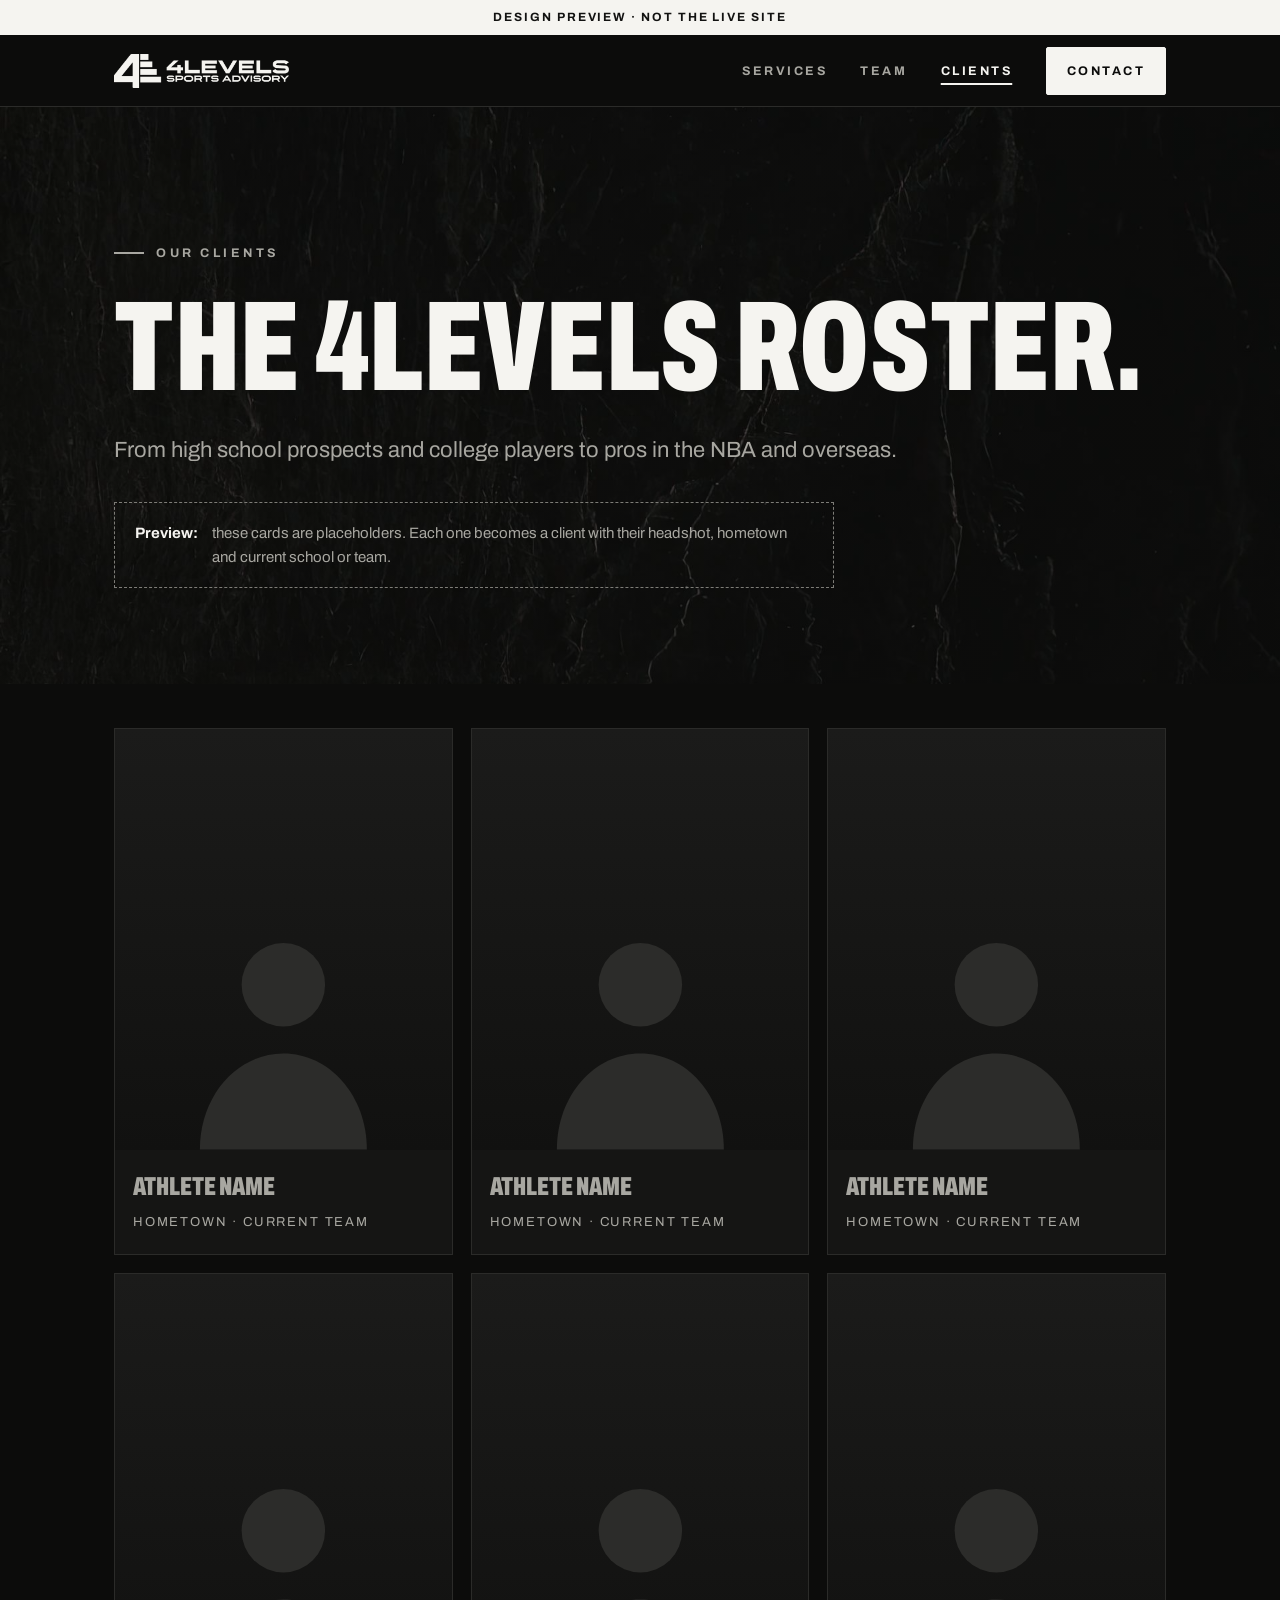
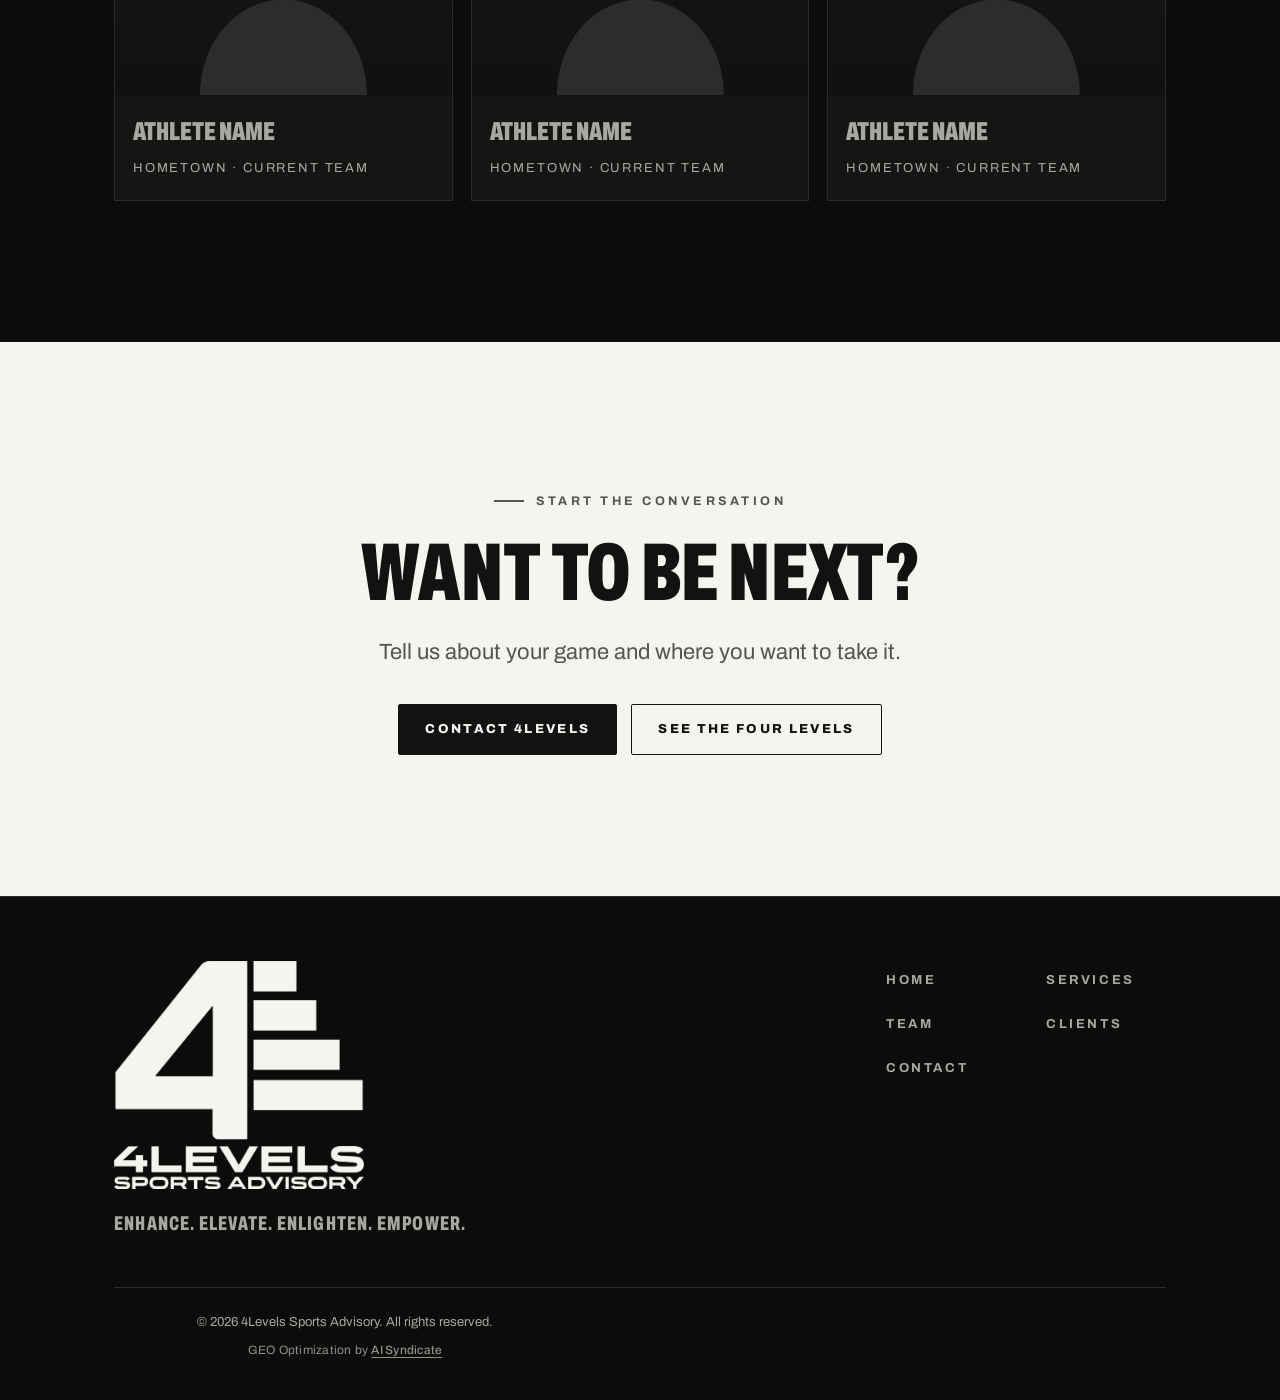
==== commit 7a1a51cc: "Revert "4Levels v3: design pass, chooser, FAQ, simpler contact" This reverts commit e054e9fcf138a1b6" ====
--- a/clients/index.html
+++ b/clients/index.html
@@ -4,7 +4,7 @@
 <meta charset="utf-8">
 <!-- AI search optimization (GEO) for this site by AI Syndicate — https://aisyndicate.com -->
 <meta name="viewport" content="width=device-width, initial-scale=1, viewport-fit=cover">
-<title>Our Athletes | 4Levels Sports Advisory</title>
+<title>Our Clients | 4Levels Sports Advisory</title>
 <meta name="description" content="The athletes 4Levels Sports Advisory works with, from high school prospects and college players to pros in the NBA and overseas.">
 <link rel="canonical" href="https://4-levels.vercel.app/clients/">
 <link rel="alternate" type="text/markdown" href="https://4-levels.vercel.app/clients/index.md">
@@ -18,19 +18,19 @@
 <meta property="og:type" content="website">
 <meta property="og:site_name" content="4Levels Sports Advisory">
 <meta property="og:locale" content="en_US">
-<meta property="og:title" content="Our Athletes | 4Levels Sports Advisory">
+<meta property="og:title" content="Our Clients | 4Levels Sports Advisory">
 <meta property="og:description" content="The athletes 4Levels Sports Advisory works with, from high school prospects and college players to pros in the NBA and overseas.">
 <meta property="og:url" content="https://4-levels.vercel.app/clients/">
 <meta property="og:image" content="https://4-levels.vercel.app/assets/og/clients.jpg">
 <meta property="og:image:type" content="image/jpeg">
 <meta property="og:image:width" content="1200">
 <meta property="og:image:height" content="630">
-<meta property="og:image:alt" content="4Levels Sports Advisory: Our athletes">
+<meta property="og:image:alt" content="4Levels Sports Advisory: Clients">
 <meta name="twitter:card" content="summary_large_image">
-<meta name="twitter:title" content="Our Athletes | 4Levels Sports Advisory">
+<meta name="twitter:title" content="Our Clients | 4Levels Sports Advisory">
 <meta name="twitter:description" content="The athletes 4Levels Sports Advisory works with, from high school prospects and college players to pros in the NBA and overseas.">
 <meta name="twitter:image" content="https://4-levels.vercel.app/assets/og/clients.jpg">
-<meta name="twitter:image:alt" content="4Levels Sports Advisory: Our athletes">
+<meta name="twitter:image:alt" content="4Levels Sports Advisory: Clients">
 <link rel="icon" href="/favicon.ico" sizes="48x48">
 <link rel="icon" href="/assets/icons/favicon.svg" type="image/svg+xml">
 <link rel="icon" href="/assets/icons/favicon-32.png" type="image/png" sizes="32x32">
@@ -41,7 +41,7 @@
 <link rel="preload" href="/assets/fonts/archivo-latin-standard-normal.woff2" as="font" type="font/woff2" crossorigin>
 <link rel="stylesheet" href="/assets/site.css">
 <script>document.documentElement.classList.add('js')</script>
-<script type="application/ld+json">{"@context": "https://schema.org", "@graph": [{"@type": "Organization", "@id": "https://4-levels.vercel.app/#org", "name": "4Levels Sports Advisory", "alternateName": "4Levels", "url": "https://4-levels.vercel.app/", "logo": {"@type": "ImageObject", "url": "https://4-levels.vercel.app/assets/brand/logo-schema.png", "width": 1024, "height": 1024}, "slogan": "Enhance. Elevate. Enlighten. Empower.", "description": "4Levels exists at the intersection of performance and purpose: a sports advisory firm that enhances athletes' foundations, elevates their visibility, enlightens their perspective, and empowers them to build a legacy that outlasts the game.", "founder": [{"@id": "https://4-levels.vercel.app/team/#justin-brown"}, {"@id": "https://4-levels.vercel.app/team/#david-cline"}], "member": [{"@id": "https://4-levels.vercel.app/team/#justin-brown"}, {"@id": "https://4-levels.vercel.app/team/#david-cline"}, {"@id": "https://4-levels.vercel.app/team/#romell-witherspoon"}, {"@id": "https://4-levels.vercel.app/team/#matt-mccall"}, {"@id": "https://4-levels.vercel.app/team/#sophie-siegel"}], "knowsAbout": ["NIL (name, image and likeness)", "NBA representation", "Basketball player development", "Transfer portal", "Athlete financial literacy", "Athlete brand partnerships"]}, {"@type": "WebSite", "@id": "https://4-levels.vercel.app/#website", "url": "https://4-levels.vercel.app/", "name": "4Levels Sports Advisory", "publisher": {"@id": "https://4-levels.vercel.app/#org"}}, {"@type": "CollectionPage", "@id": "https://4-levels.vercel.app/clients/#webpage", "url": "https://4-levels.vercel.app/clients/", "name": "Our Athletes | 4Levels Sports Advisory", "description": "The athletes 4Levels Sports Advisory works with, from high school prospects and college players to pros in the NBA and overseas.", "isPartOf": {"@id": "https://4-levels.vercel.app/#website"}, "about": {"@id": "https://4-levels.vercel.app/#org"}, "primaryImageOfPage": "https://4-levels.vercel.app/assets/og/clients.jpg"}, {"@type": "BreadcrumbList", "itemListElement": [{"@type": "ListItem", "position": 1, "name": "Home", "item": "https://4-levels.vercel.app/"}, {"@type": "ListItem", "position": 2, "name": "Our athletes", "item": "https://4-levels.vercel.app/clients/"}]}]}</script>
+<script type="application/ld+json">{"@context": "https://schema.org", "@graph": [{"@type": "Organization", "@id": "https://4-levels.vercel.app/#org", "name": "4Levels Sports Advisory", "alternateName": "4Levels", "url": "https://4-levels.vercel.app/", "logo": {"@type": "ImageObject", "url": "https://4-levels.vercel.app/assets/brand/logo-schema.png", "width": 1024, "height": 1024}, "slogan": "Enhance. Elevate. Enlighten. Empower.", "description": "4Levels exists at the intersection of performance and purpose: a sports advisory firm that enhances athletes' foundations, elevates their visibility, enlightens their perspective, and empowers them to build a legacy that outlasts the game.", "founder": [{"@id": "https://4-levels.vercel.app/team/#justin-brown"}, {"@id": "https://4-levels.vercel.app/team/#david-cline"}], "member": [{"@id": "https://4-levels.vercel.app/team/#justin-brown"}, {"@id": "https://4-levels.vercel.app/team/#david-cline"}, {"@id": "https://4-levels.vercel.app/team/#romell-witherspoon"}, {"@id": "https://4-levels.vercel.app/team/#matt-mccall"}, {"@id": "https://4-levels.vercel.app/team/#sophie-siegel"}], "knowsAbout": ["NIL (name, image and likeness)", "NBA representation", "Basketball player development", "Transfer portal", "Athlete financial literacy", "Athlete brand partnerships"]}, {"@type": "WebSite", "@id": "https://4-levels.vercel.app/#website", "url": "https://4-levels.vercel.app/", "name": "4Levels Sports Advisory", "publisher": {"@id": "https://4-levels.vercel.app/#org"}}, {"@type": "CollectionPage", "@id": "https://4-levels.vercel.app/clients/#webpage", "url": "https://4-levels.vercel.app/clients/", "name": "Our Clients | 4Levels Sports Advisory", "description": "The athletes 4Levels Sports Advisory works with, from high school prospects and college players to pros in the NBA and overseas.", "isPartOf": {"@id": "https://4-levels.vercel.app/#website"}, "about": {"@id": "https://4-levels.vercel.app/#org"}, "primaryImageOfPage": "https://4-levels.vercel.app/assets/og/clients.jpg"}, {"@type": "BreadcrumbList", "itemListElement": [{"@type": "ListItem", "position": 1, "name": "Home", "item": "https://4-levels.vercel.app/"}, {"@type": "ListItem", "position": 2, "name": "Clients", "item": "https://4-levels.vercel.app/clients/"}]}]}</script>
 </head>
 <body class="has-phone-cta">
 <a class="skip" href="#main">Skip to content</a>
@@ -53,19 +53,19 @@
 <header class="site-head">
   <div class="wrap">
     <a class="brand" href="/" aria-label="4Levels Sports Advisory, home"><img src="/assets/brand/logo-horizontal-light.png" alt="" width="300" height="100"></a>
-    <nav class="nav" aria-label="Main"><a href="/services/">What we do</a><a href="/team/">Our team</a><a href="/clients/" aria-current="page">Our athletes</a><a class="btn" href="/contact/">Contact</a></nav>
+    <nav class="nav" aria-label="Main"><a href="/services/">Services</a><a href="/team/">Team</a><a href="/clients/" aria-current="page">Clients</a><a class="btn" href="/contact/">Contact</a></nav>
     <button class="menu-btn" id="menuBtn" type="button" aria-expanded="false" aria-controls="menu">Menu <span class="bars" aria-hidden="true"><span></span><span></span><span></span><span></span></span></button>
   </div>
 </header>
 <div class="menu" id="menu" role="dialog" aria-modal="true" aria-label="Menu" hidden>
   <div class="menu-top"><img src="/assets/brand/logo-horizontal-light.png" alt="4Levels Sports Advisory" width="300" height="100"><button class="menu-close" id="menuClose" type="button">Close</button></div>
-  <nav aria-label="Phone"><ul><li><a href="/">Home<span aria-hidden="true">→</span></a></li><li><a href="/services/">What we do<span aria-hidden="true">→</span></a></li><li><a href="/team/">Our team<span aria-hidden="true">→</span></a></li><li><a href="/clients/" aria-current="page">Our athletes<span aria-hidden="true">→</span></a></li><li><a href="/contact/">Contact<span aria-hidden="true">→</span></a></li></ul></nav>
+  <nav aria-label="Phone"><ul><li><a href="/">Home<span aria-hidden="true">→</span></a></li><li><a href="/services/">Services<span aria-hidden="true">→</span></a></li><li><a href="/team/">Team<span aria-hidden="true">→</span></a></li><li><a href="/clients/" aria-current="page">Clients<span aria-hidden="true">→</span></a></li><li><a href="/contact/">Contact<span aria-hidden="true">→</span></a></li></ul></nav>
   <a class="btn" href="/contact/">Start the conversation</a>
 </div>
 <main id="main" tabindex="-1">
 <section class="page-head band-stone" aria-labelledby="page-h">
   <div class="wrap">
-    <span class="eyebrow">Our athletes</span>
+    <span class="eyebrow">Our clients</span>
     <h1 id="page-h">The 4Levels roster.</h1>
     <p class="lede">From high school prospects and college players to pros in the NBA and overseas.</p>
     <p class="notice"><b>Preview:</b> these cards are placeholders. Each one becomes a client with their headshot, hometown and current school or team.</p>
@@ -91,7 +91,7 @@
   <div class="wrap">
     <div class="foot-top">
       <div><img src="/assets/brand/logo-stacked-light.png" alt="4Levels Sports Advisory" width="600" height="555" loading="lazy"><p class="slogan">Enhance. Elevate. Enlighten. Empower.</p></div>
-      <nav class="foot-nav" aria-label="Footer"><a href="/">Home</a><a href="/services/">What we do</a><a href="/team/">Our team</a><a href="/clients/">Our athletes</a><a href="/contact/">Contact</a></nav>
+      <nav class="foot-nav" aria-label="Footer"><a href="/">Home</a><a href="/services/">Services</a><a href="/team/">Team</a><a href="/clients/">Clients</a><a href="/contact/">Contact</a></nav>
     </div>
     <div class="foot-base">
       <p>© 2026 4Levels Sports Advisory. All rights reserved.</p>
--- a/assets/site.css
+++ b/assets/site.css
@@ -364,128 +364,3 @@
 
 /* 404 */
 .nf{ min-height:60vh; display:flex; align-items:center; }
-
-/* ==========================================================================
-   v3 (17 Oct 2026) — the "sexy + simple" pass. Overrides above where needed.
-   ========================================================================== */
-.btn-big{ min-height:56px; padding:18px 30px; font-size:13.5px; }
-.band-ink{ background:var(--ink); }
-.split-head{ display:grid; grid-template-columns:minmax(0,1.2fr) minmax(0,1fr); gap:clamp(24px,5vw,80px); align-items:end; }
-.split-head .lede{ margin-top:0; }
-@media (max-width:860px){ .split-head{ grid-template-columns:minmax(0,1fr); } }
-.band-ink .person span{ color:var(--grey); }
-.band-ink .person img{ background:var(--ink-2); }
-@media (max-width:600px){ .band-ink .person{ border-top-color:var(--line); } }
-
-/* ---- hero: words stack, the mark sits big on the right, each bar "unlocks" a level ---- */
-.hero{ text-align:left; padding-block:clamp(48px,8vh,96px) clamp(64px,10vh,120px); }
-.hero .wrap{ display:grid; align-items:center; }
-.hero-grid{ grid-template-columns:minmax(0,1.25fr) minmax(0,1fr); gap:clamp(30px,5vw,80px); min-height:min(720px, calc(100svh - var(--head-h) - 120px)); }
-.hero h1{ font-size:clamp(56px,7vw,108px); line-height:.86; margin-top:6px; overflow-wrap:normal; word-break:keep-all; }
-.hero h1 .w{ display:block; }
-.hero .lede{ margin-inline:0; }
-.hero .btn-row{ justify-content:flex-start; }
-.hero-mark{ display:flex; justify-content:center; }
-.hero .mark{ width:min(460px,100%); }
-html.js .hero .w{ opacity:0; transform:translateY(.35em); transition:opacity .7s ease, transform .9s cubic-bezier(.16,1,.3,1); }
-html.js .hero.play .w{ opacity:1; transform:none; }
-html.js .hero.play .w1{ transition-delay:.35s; } html.js .hero.play .w2{ transition-delay:.47s; }
-html.js .hero.play .w3{ transition-delay:.59s; } html.js .hero.play .w4{ transition-delay:.71s; }
-@media (prefers-reduced-motion:reduce){ html.js .hero .w{ opacity:1; transform:none; transition:none; } }
-@media (max-width:860px){
-  .hero-grid{ grid-template-columns:minmax(0,1fr); min-height:0; }
-  .hero-mark{ order:-1; justify-content:flex-start; }
-  .hero .mark{ width:min(170px,42vw); }
-  .hero h1{ font-size:clamp(46px,15vw,92px); }
-  .hero .btn-row .btn{ width:100%; }
-}
-
-/* ---- marquee: the four levels on a loop, with a pause button (WCAG 2.2.2) ---- */
-.marquee{ position:relative; background:var(--off); color:var(--ink-text); overflow:hidden; padding-block:18px; }
-.marquee-track{ display:flex; width:max-content; animation:drift 34s linear infinite; }
-.marquee.paused .marquee-track{ animation-play-state:paused; }
-.marquee-row{ display:flex; align-items:center; }
-.marquee span{ font-stretch:var(--cond); font-weight:900; text-transform:uppercase; font-size:clamp(34px,5vw,64px); line-height:1; padding-inline:clamp(18px,2.4vw,34px); }
-.marquee i{ display:grid; gap:4px; width:clamp(26px,3vw,40px); }
-.marquee i::before, .marquee i::after{ content:""; display:block; height:clamp(6px,.8vw,10px); background:currentColor; }
-.marquee i::before{ width:55%; }
-@keyframes drift{ to{ transform:translateX(-50%); } }
-.marquee-pause{ position:absolute; right:max(12px, env(safe-area-inset-right)); top:50%; transform:translateY(-50%); min-height:36px; min-width:44px; padding:0 12px;
-  background:var(--ink-text); color:var(--off); border:0; font:inherit; font-size:11px; font-weight:800; letter-spacing:.16em; text-transform:uppercase; cursor:pointer; }
-@media (prefers-reduced-motion:reduce){ .marquee-track{ animation:none; } .marquee-pause{ display:none; } }
-
-/* ---- "where are you?" chooser: four big tap cards ---- */
-.paths{ display:grid; grid-template-columns:repeat(4,minmax(0,1fr)); gap:14px; margin-top:48px; }
-.path{
-  position:relative; display:flex; flex-direction:column; gap:12px; min-height:250px; padding:26px 24px; text-decoration:none;
-  background:var(--ink-text); color:var(--off); border-radius:var(--radius); transition:transform .35s cubic-bezier(.16,1,.3,1), background .3s;
-}
-.path b{ font-stretch:var(--cond); font-weight:900; text-transform:uppercase; font-size:clamp(30px,2.8vw,40px); line-height:.95; }
-.path-levels{ font-size:11.5px; font-weight:800; letter-spacing:.2em; text-transform:uppercase; color:var(--grey); }
-.path-line{ color:#cfcec8; font-size:15.5px; }
-.path-go{ margin-top:auto; font-size:13px; font-weight:800; letter-spacing:.18em; text-transform:uppercase; }
-.path:hover{ transform:translateY(-4px); background:#22221f; }
-.path:focus-visible{ outline:3px solid var(--ink-text); outline-offset:4px; }
-@media (max-width:1000px){ .paths{ grid-template-columns:repeat(2,minmax(0,1fr)); } }
-@media (max-width:520px){ .paths{ grid-template-columns:minmax(0,1fr); } .path{ min-height:0; } }
-
-/* ---- FAQ ---- */
-.faq-grid{ display:grid; grid-template-columns:minmax(0,1fr) minmax(0,1.5fr); gap:clamp(30px,6vw,90px); align-items:start; }
-@media (max-width:860px){ .faq-grid{ grid-template-columns:minmax(0,1fr); } }
-.faq-grid .lede a{ color:var(--ink-text); font-weight:700; text-underline-offset:4px; }
-.qa{ border-top:1.5px solid var(--ink-text); }
-.qa:last-child{ border-bottom:1.5px solid var(--ink-text); }
-.qa summary{ list-style:none; display:flex; justify-content:space-between; align-items:center; gap:18px; min-height:68px; cursor:pointer;
-  font-stretch:var(--cond); font-weight:850; text-transform:uppercase; font-size:clamp(22px,2.4vw,30px); line-height:1.05; padding-block:14px; }
-.qa summary::-webkit-details-marker{ display:none; }
-.qa summary i{ position:relative; flex:none; width:22px; height:22px; }
-.qa summary i::before, .qa summary i::after{ content:""; position:absolute; left:0; right:0; top:50%; height:2.5px; background:currentColor; transform:translateY(-50%); transition:transform .3s; }
-.qa summary i::after{ transform:translateY(-50%) rotate(90deg); }
-.qa[open] summary i::after{ transform:translateY(-50%) rotate(0deg); }
-.qa p{ color:var(--muted); padding-bottom:22px; font-size:17px; }
-
-/* ---- services: jump bar + sticky staircase ---- */
-.jump{ position:sticky; top:var(--head-h); z-index:40; background:var(--ink); border-bottom:1px solid var(--line); }
-.jump .wrap{ display:flex; gap:6px; overflow-x:auto; scrollbar-width:none; padding-block:8px; }
-.jump .wrap::-webkit-scrollbar{ display:none; }
-.jump a{ flex:none; display:inline-flex; align-items:center; gap:10px; min-height:44px; padding:0 16px; text-decoration:none; border:1px solid var(--line);
-  font-size:12.5px; font-weight:800; letter-spacing:.18em; text-transform:uppercase; color:var(--grey); border-radius:var(--radius); transition:color .2s, border-color .2s, background .2s; }
-.jump a span{ font-stretch:var(--cond); font-size:18px; letter-spacing:0; }
-.jump a:hover, .jump a.on{ color:var(--ink); background:var(--off); border-color:var(--off); }
-html{ scroll-padding-top:calc(var(--head-h) + 84px); }
-
-.stair{ display:grid; grid-template-columns:minmax(0,.8fr) minmax(0,1.6fr); gap:clamp(30px,6vw,100px); }
-.stair-sticky{ position:sticky; top:calc(var(--head-h) + 110px); padding-block:40px; }
-.stair-num{ display:block; font-stretch:var(--cond); font-weight:900; font-size:clamp(120px,16vw,240px); line-height:.8; }
-.stair-name{ display:block; font-stretch:var(--cond); font-weight:850; text-transform:uppercase; font-size:clamp(30px,3.2vw,46px); color:var(--grey); margin-top:14px; }
-.stair-bars{ display:grid; gap:10px; margin-top:34px; }
-.stair-bars i{ display:block; height:16px; background:var(--off); opacity:.14; transition:opacity .5s, width .7s cubic-bezier(.16,1,.3,1); }
-.stair-bars i:nth-child(1){ width:40%; } .stair-bars i:nth-child(2){ width:58%; } .stair-bars i:nth-child(3){ width:78%; } .stair-bars i:nth-child(4){ width:100%; }
-.stair-bars i.on{ opacity:1; }
-.stair-body .svc{ display:block; padding-block:clamp(64px,8vw,110px); border-top:1px solid var(--line); }
-.stair-body .svc:first-child{ border-top:0; }
-.svc h2{ font-size:clamp(56px,8vw,112px); }
-.svc .svc-long{ color:#d6d5cf; margin-top:20px; font-size:18px; }
-.stair-body .svc-photo{ aspect-ratio:16/9; margin-top:30px; max-height:none; }
-.stair-body .svc-photo::before{ background:linear-gradient(rgba(12,12,11,.2),rgba(12,12,11,.55)), url('/assets/img/stone-900.jpg') center/cover; }
-@media (max-width:860px){
-  .stair{ grid-template-columns:minmax(0,1fr); }
-  .stair-rail{ display:none; }
-  .stair-body .svc{ padding-block:56px; }
-}
-
-/* ---- contact: three numbered steps, big tap chips ---- */
-.step{ display:grid; grid-template-columns:44px minmax(0,1fr); gap:16px; align-items:start; padding-block:6px 10px; }
-.step-n{ display:grid; place-items:center; width:40px; height:40px; border:1.5px solid var(--off); font-stretch:var(--cond); font-weight:900; font-size:20px; margin-top:2px; }
-.step-title, .chips legend{ font-stretch:var(--cond); font-weight:850; text-transform:uppercase; font-size:26px; line-height:1; margin-bottom:14px; padding:0; }
-.step-fields{ display:grid; gap:16px; }
-.chips{ border:0; min-width:0; }
-.chip-row{ display:flex; flex-wrap:wrap; gap:10px; }
-.chip{ position:relative; }
-.chip input{ position:absolute; inset:0; width:100%; height:100%; margin:0; opacity:0; cursor:pointer; z-index:1; }
-.chip span{ display:inline-flex; align-items:center; min-height:48px; padding:0 18px; border:1.5px solid #4a4a47; border-radius:var(--radius);
-  font-size:15px; font-weight:700; cursor:pointer; transition:background .2s, color .2s, border-color .2s; }
-.chip:hover span{ border-color:var(--off); }
-.chip input:checked + span{ background:var(--off); color:var(--ink); border-color:var(--off); }
-.chip input:focus-visible + span{ outline:3px solid var(--off); outline-offset:3px; }
-@media (max-width:520px){ .step{ grid-template-columns:minmax(0,1fr); } .step-n{ display:none; } .chip{ flex:1 1 calc(50% - 10px); } .chip span{ width:100%; justify-content:center; text-align:center; } }
